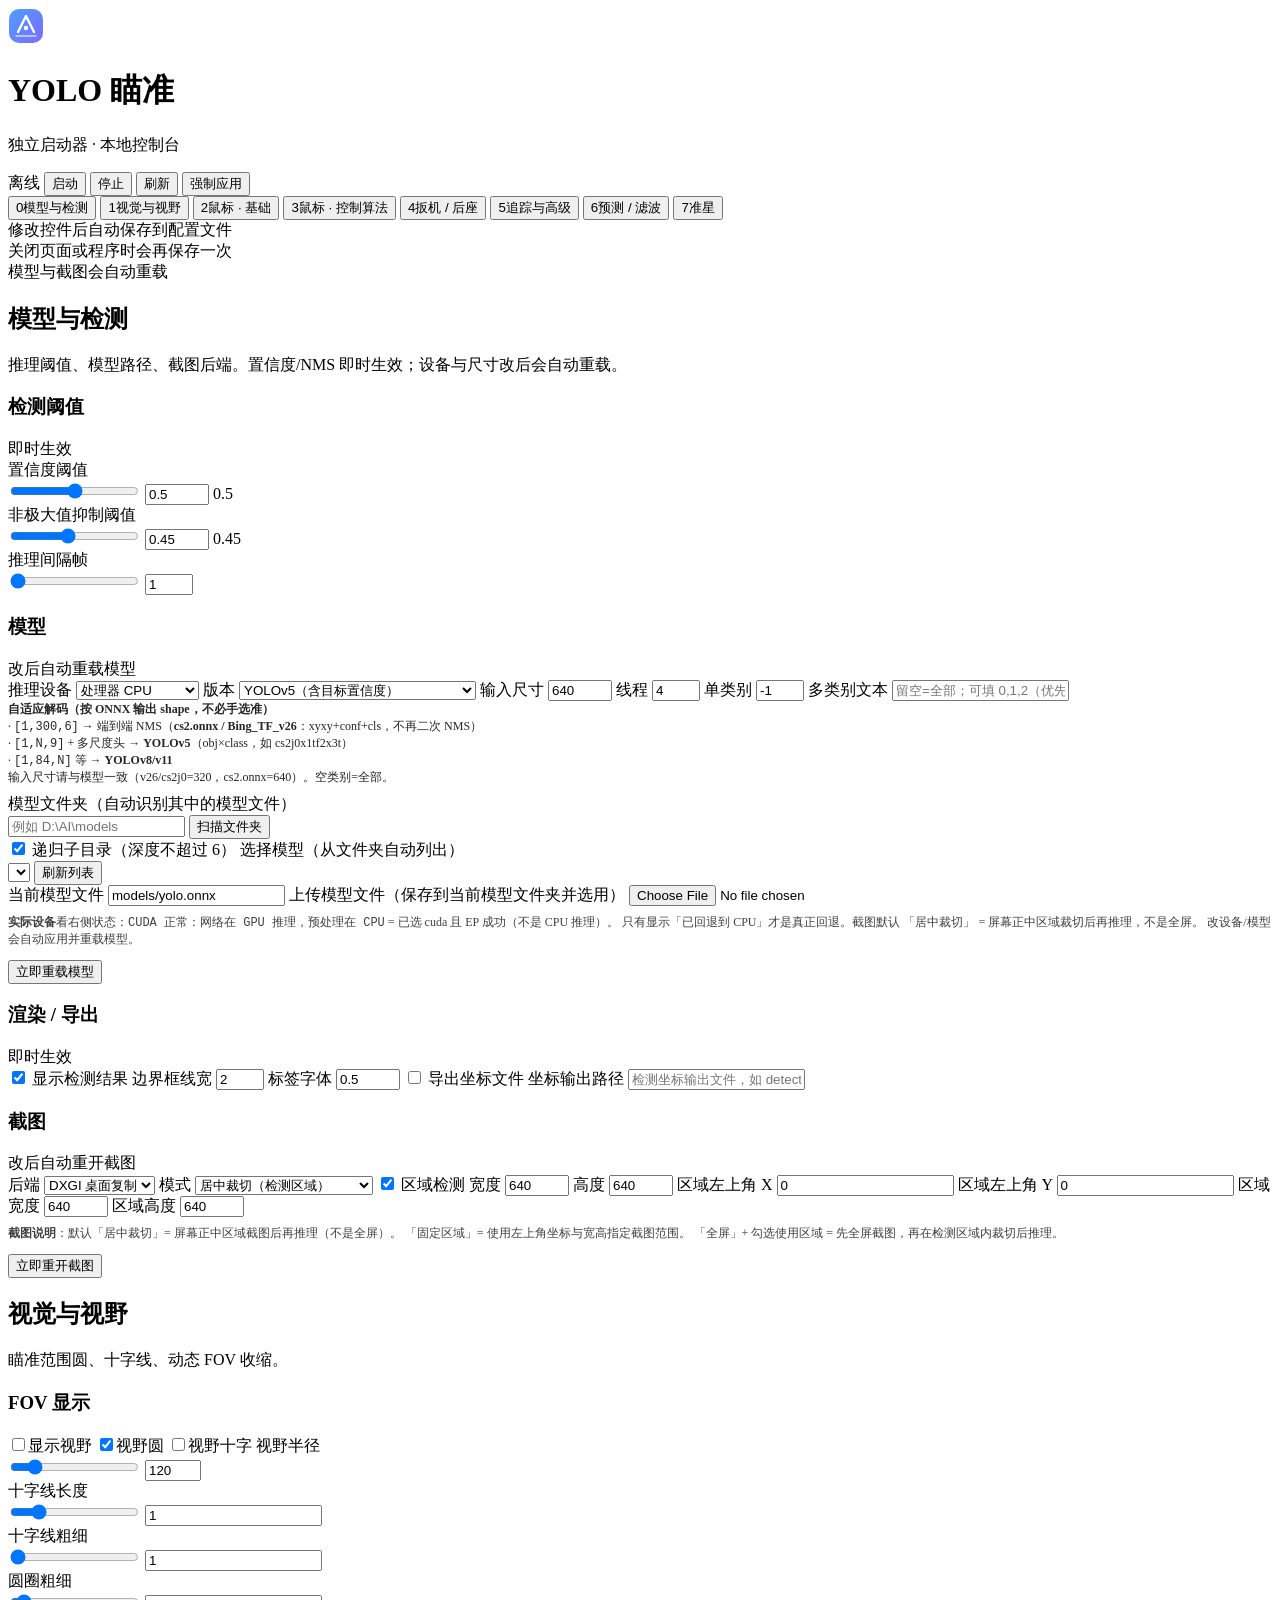
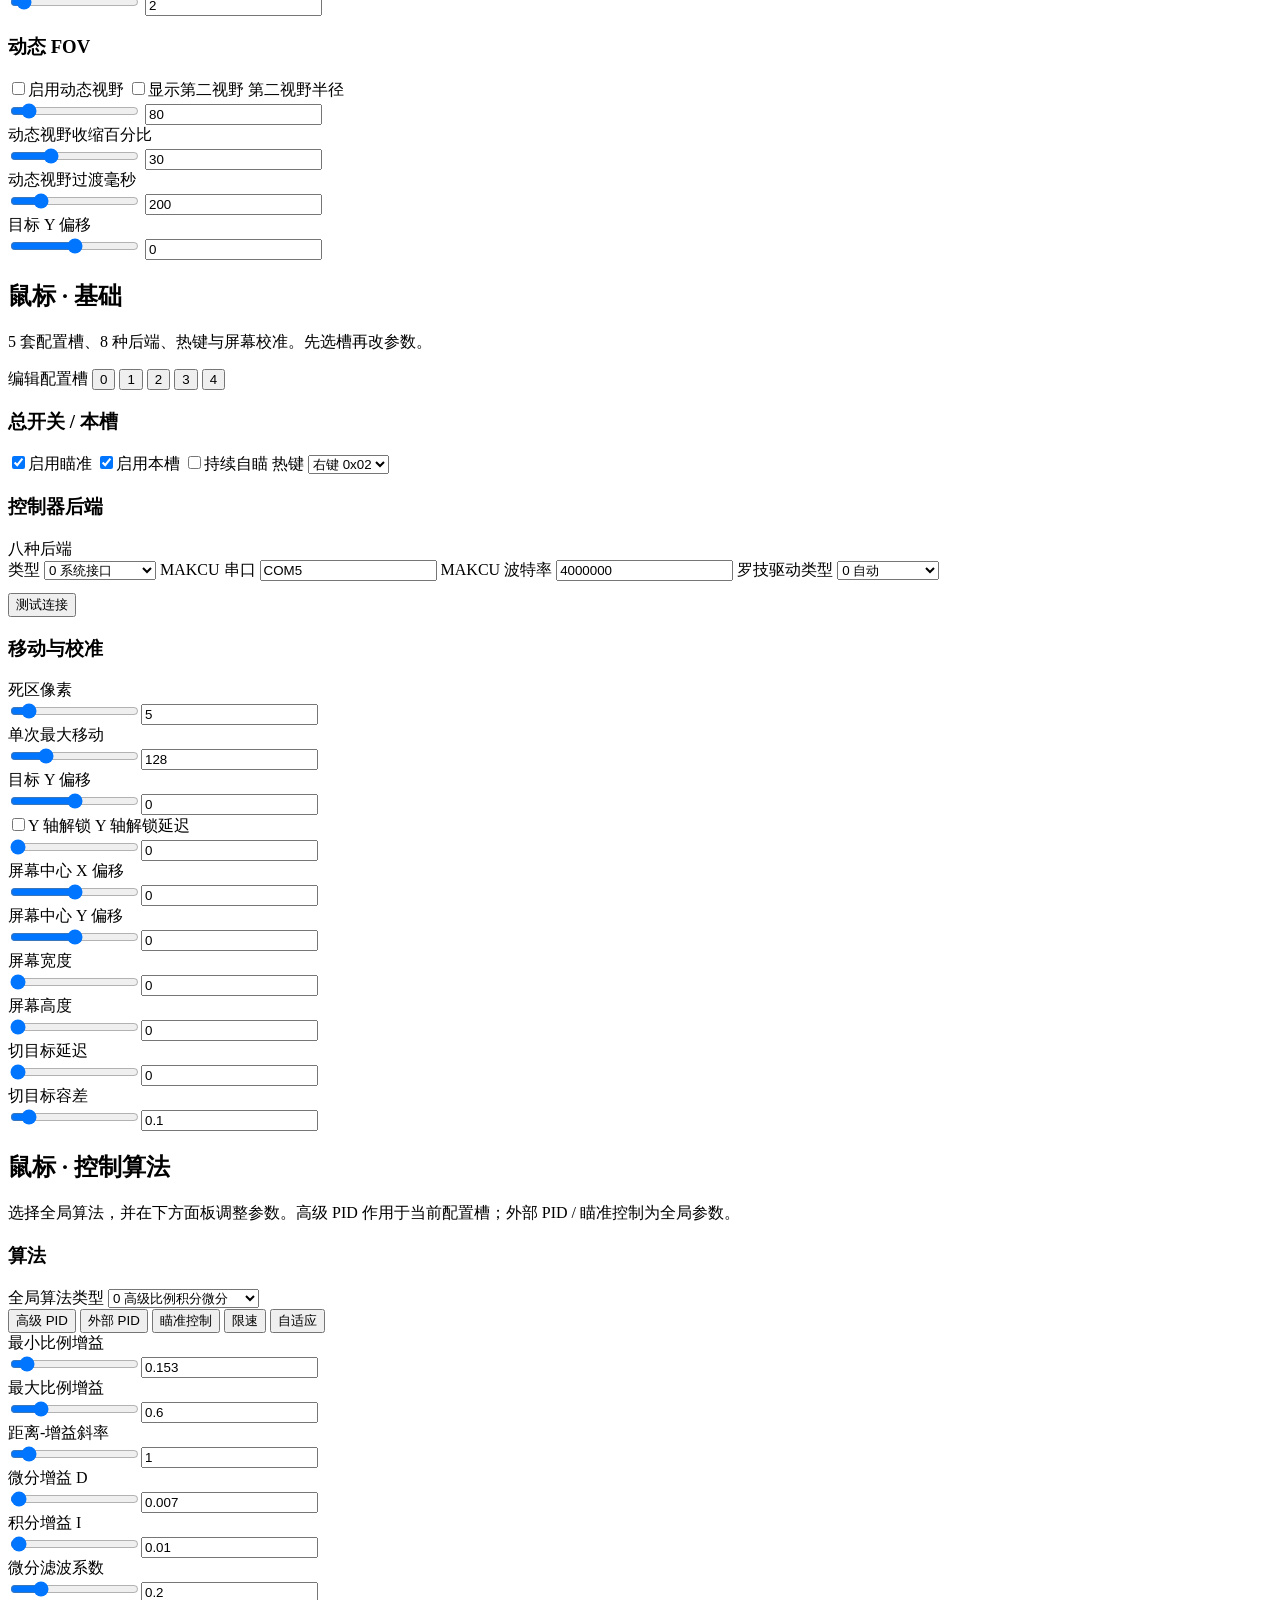
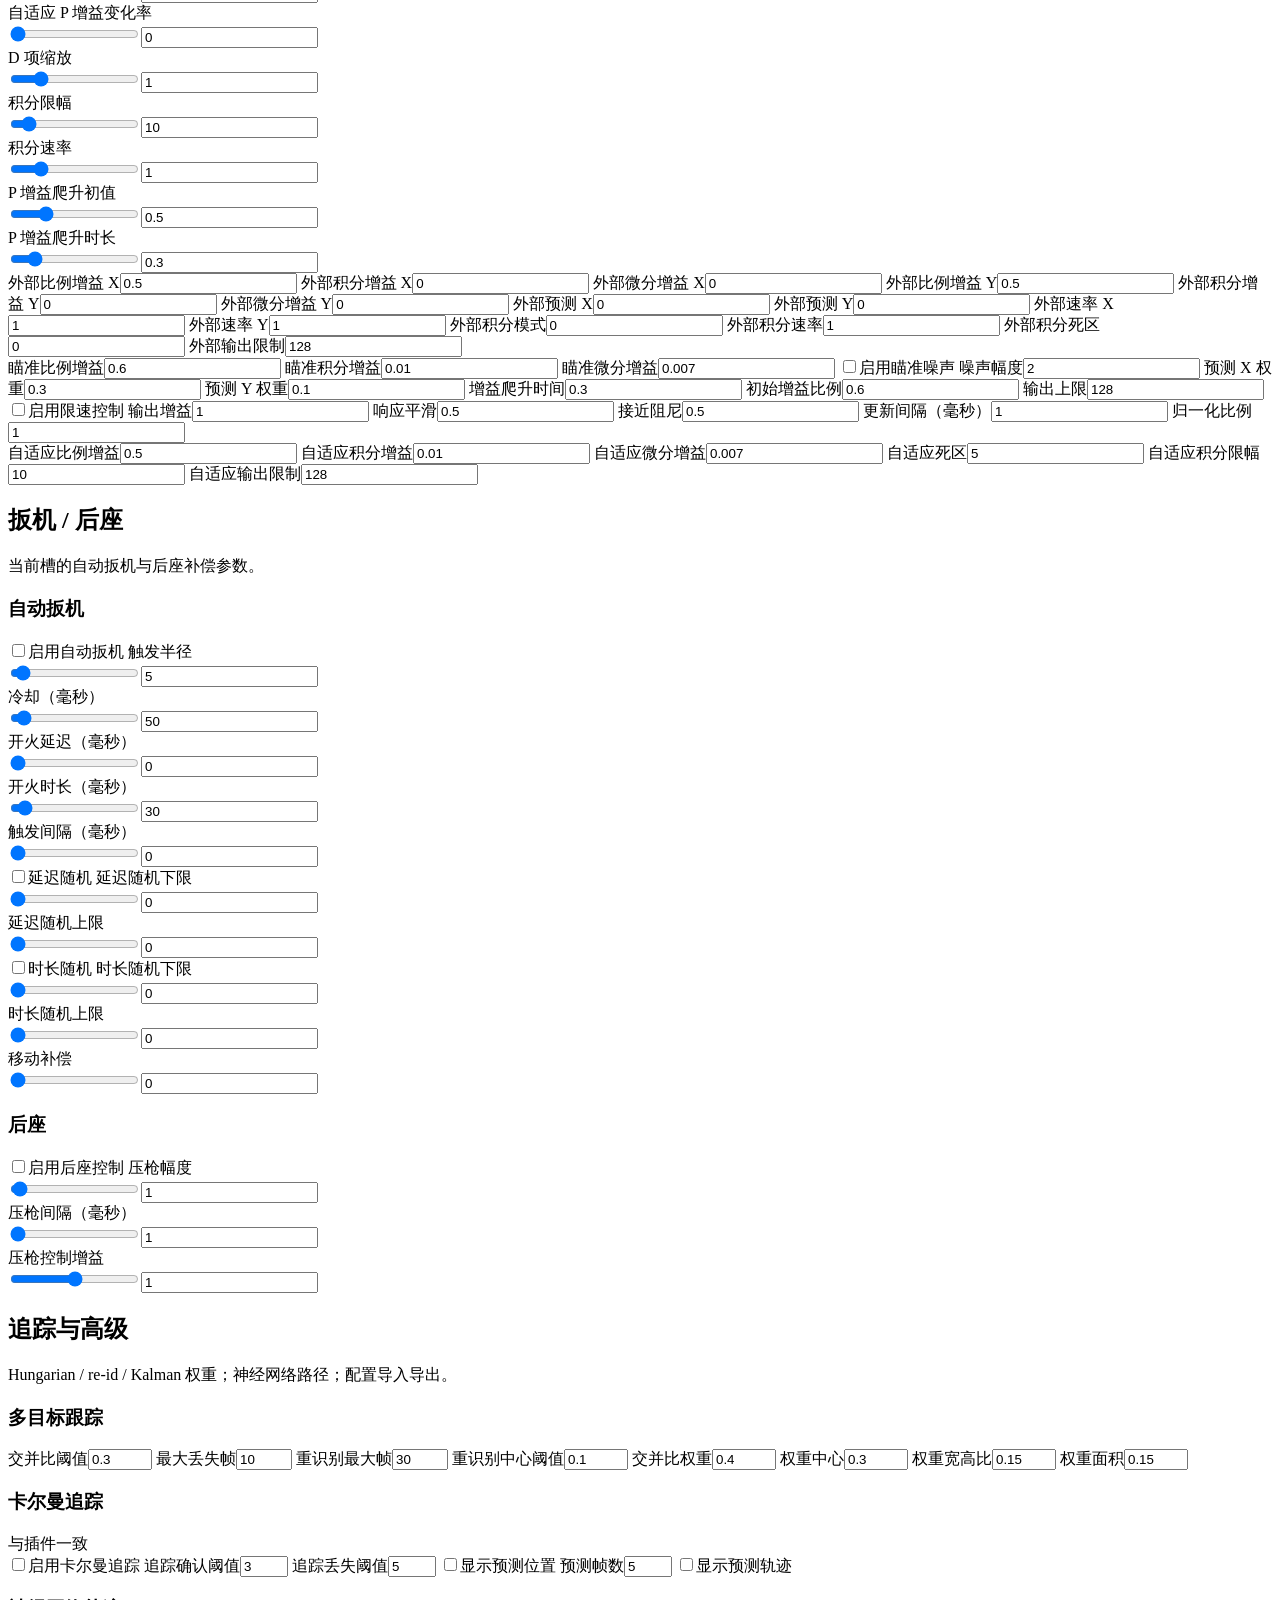
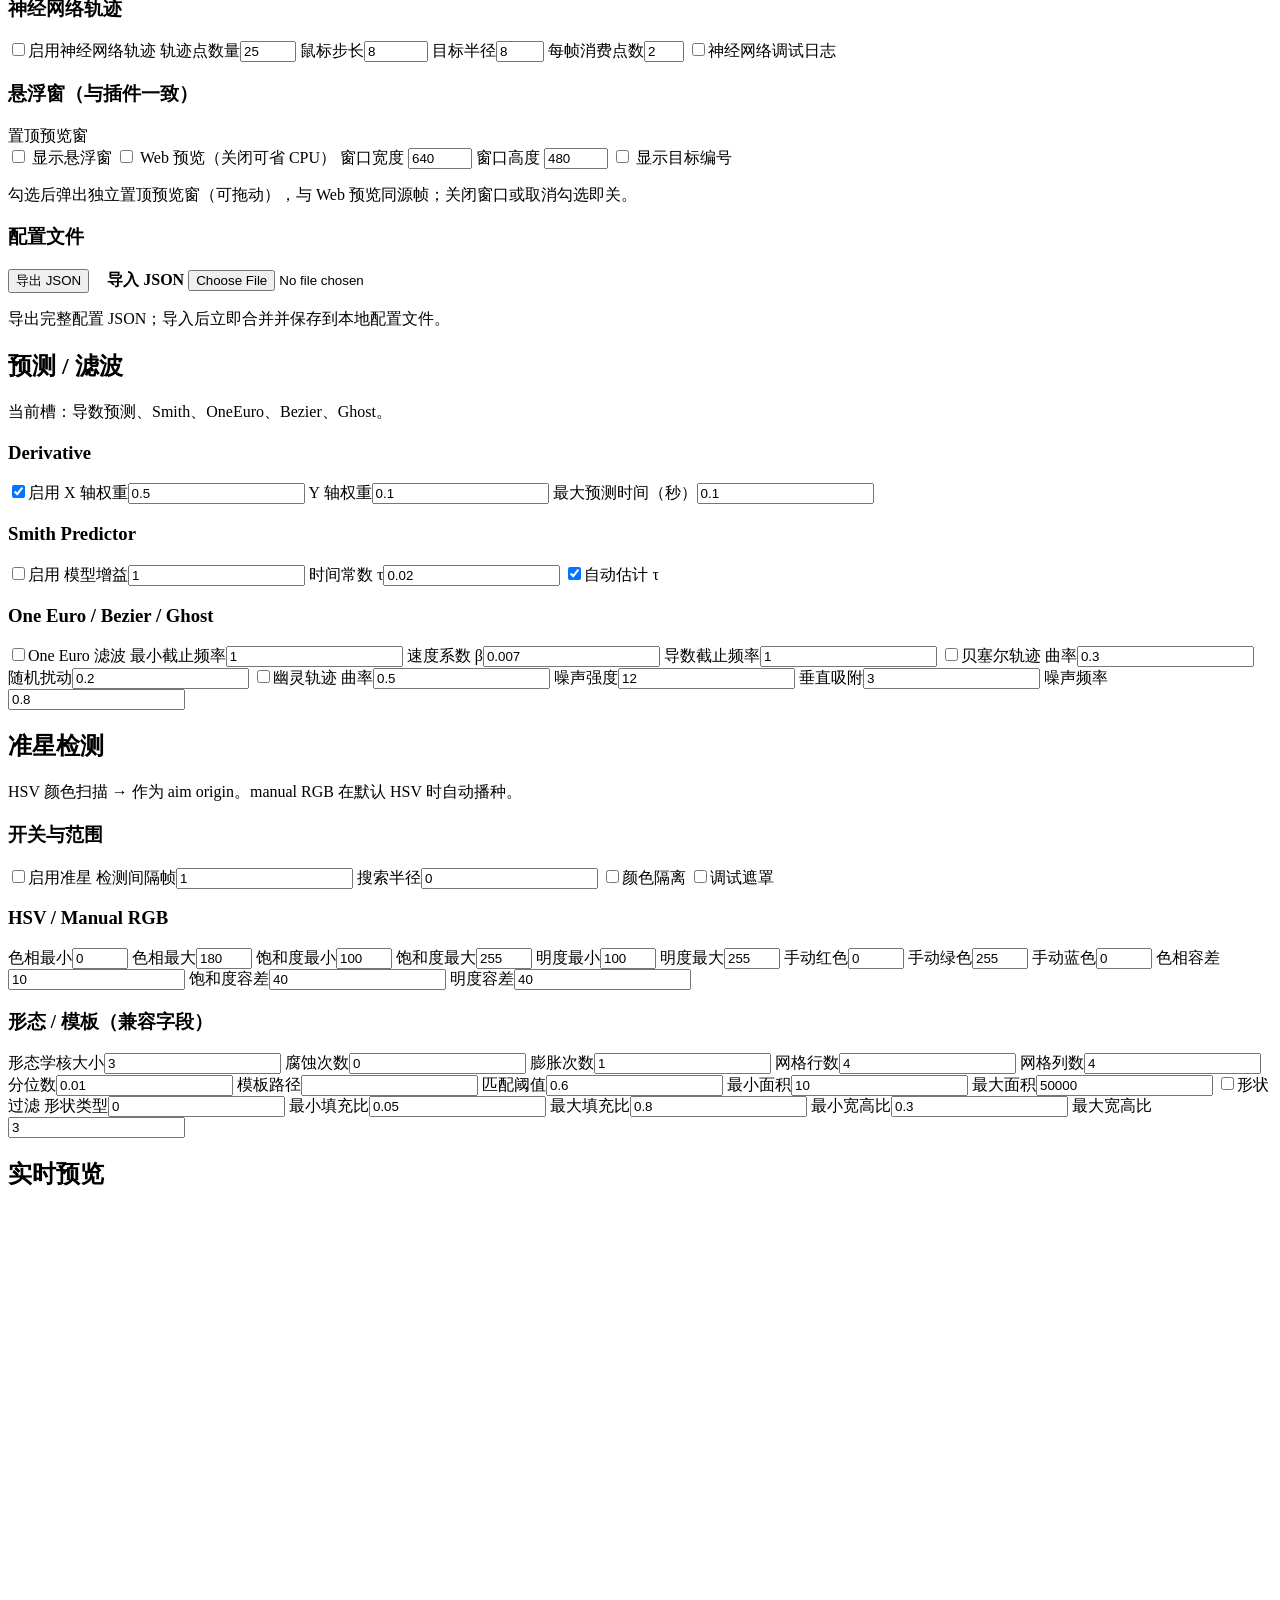
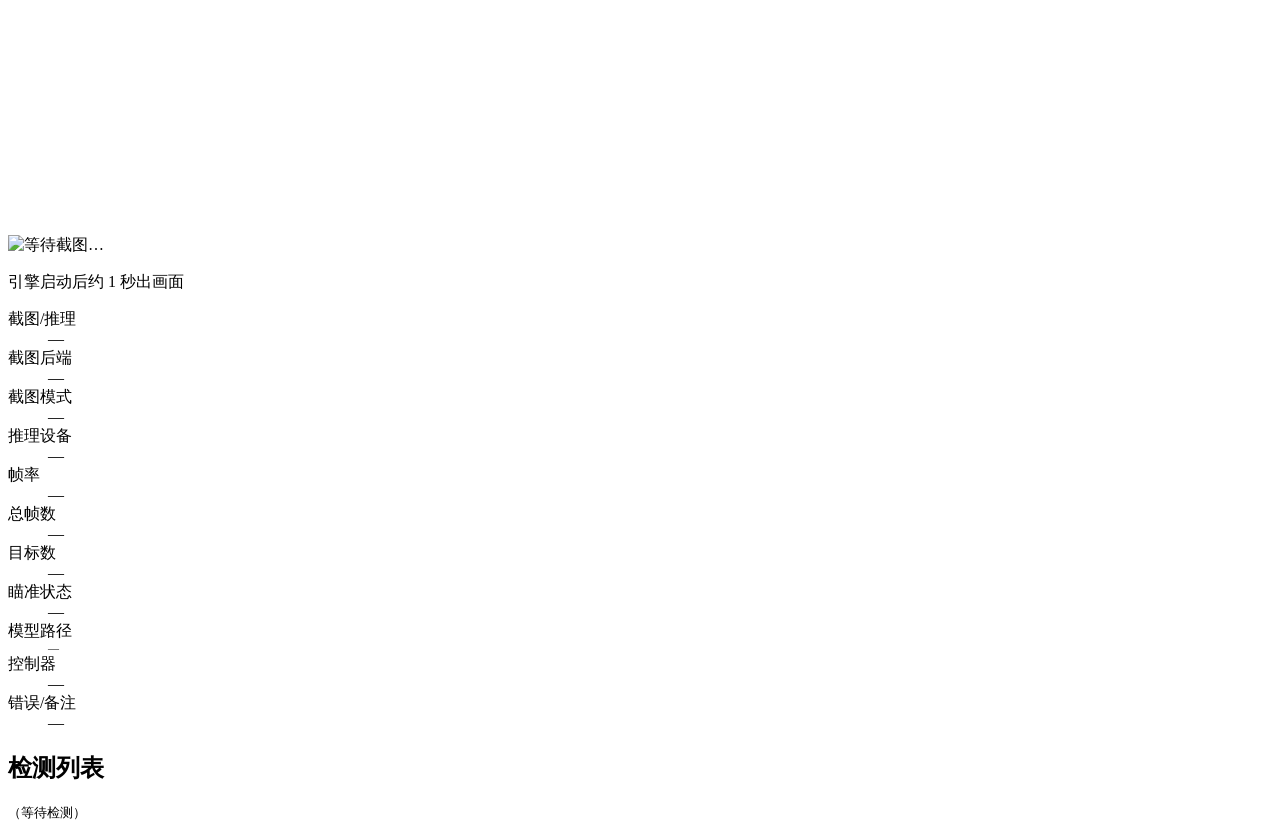
==== standalone/webui/index.html @ 04c4db99 "M0: standalone baseline protection - track standalone source, restore scripts - gitignore: whitelist" ====
<!doctype html>
<html lang="zh-CN">
<head>
  <meta charset="utf-8" />
  <meta name="viewport" content="width=device-width, initial-scale=1" />
  <title>YOLO 瞄准 · 控制台</title>
  <link rel="stylesheet" href="/css/app.css" />
</head>
<body>
  <!-- no gradient orbs — flat dark shell for irregular / multi-ratio displays -->
  <div class="app-shell">
    <header class="topbar">
      <div class="brand">
        <div class="brand-mark" aria-hidden="true">
          <svg viewBox="0 0 36 36" width="36" height="36">
            <defs>
              <linearGradient id="bm" x1="0" y1="0" x2="1" y2="1">
                <stop offset="0%" stop-color="#4c9fff"/>
                <stop offset="100%" stop-color="#7c6cff"/>
              </linearGradient>
            </defs>
            <rect x="1" y="1" width="34" height="34" rx="10" fill="url(#bm)"/>
            <path d="M10 24 L18 8 L26 24" fill="none" stroke="#fff" stroke-width="2.4" stroke-linecap="round" stroke-linejoin="round"/>
            <circle cx="18" cy="20" r="2.2" fill="#fff"/>
            <path class="brand-pulse" d="M8 28 H28" stroke="#fff" stroke-width="1.4" stroke-linecap="round" opacity="0.7"/>
          </svg>
        </div>
        <div>
          <h1>YOLO 瞄准</h1>
          <p class="sub">独立启动器 · 本地控制台</p>
        </div>
      </div>
      <div class="top-actions">
        <span id="runBadge" class="badge off">离线</span>
        <button id="btnStart" type="button">启动</button>
        <button id="btnStop" type="button" class="danger">停止</button>
        <button id="btnReloadCfg" type="button" class="ghost">刷新</button>
        <button id="btnApplyAll" type="button" class="ghost" title="已默认改完即应用，此按钮可强制再提交">强制应用</button>
        <span id="applyMsg" class="msg"></span>
      </div>
    </header>

    <div class="workspace">
      <nav class="sidenav" id="sidenav">
        <button class="nav-item active" data-page="0" type="button"><span class="n">0</span>模型与检测</button>
        <button class="nav-item" data-page="1" type="button"><span class="n">1</span>视觉与视野</button>
        <button class="nav-item" data-page="2" type="button"><span class="n">2</span>鼠标 · 基础</button>
        <button class="nav-item" data-page="3" type="button"><span class="n">3</span>鼠标 · 控制算法</button>
        <button class="nav-item" data-page="4" type="button"><span class="n">4</span>扳机 / 后座</button>
        <button class="nav-item" data-page="5" type="button"><span class="n">5</span>追踪与高级</button>
        <button class="nav-item" data-page="6" type="button"><span class="n">6</span>预测 / 滤波</button>
        <button class="nav-item" data-page="7" type="button"><span class="n">7</span>准星</button>
        <div class="nav-foot">
          修改控件后自动保存到配置文件<br />
          关闭页面或程序时会再保存一次<br />
          模型与截图会自动重载
        </div>
      </nav>

      <main class="main-pane">
        <!-- ========== 0 ========== -->
        <section class="page active" data-page="0">
          <div class="page-head">
            <div>
              <h2>模型与检测</h2>
              <p>推理阈值、模型路径、截图后端。置信度/NMS 即时生效；设备与尺寸改后会自动重载。</p>
            </div>
          </div>

          <div class="card">
            <div class="card-title"><h3>检测阈值</h3><span class="tag">即时生效</span></div>
            <div class="group-grid">
              <label class="field">
                <span class="label">置信度阈值</span>
                <div class="dual-control">
                  <input type="range" id="confidence" min="0.05" max="0.95" step="0.01" value="0.5" />
                  <input type="number" data-key="confidence" data-path="infer.confidence" data-obs-alias="confidence_threshold" min="0.05" max="0.95" step="0.01" value="0.5" />
                  <span class="val" id="confidenceVal">0.5</span>
                </div>
              </label>
              <label class="field">
                <span class="label">非极大值抑制阈值</span>
                <div class="dual-control">
                  <input type="range" id="nms" min="0.05" max="0.95" step="0.01" value="0.45" />
                  <input type="number" data-key="nms" data-path="infer.nms" data-obs-alias="nms_threshold" min="0.05" max="0.95" step="0.01" value="0.45" />
                  <span class="val" id="nmsVal">0.45</span>
                </div>
              </label>
              <label class="field">
                <span class="label">推理间隔帧</span>
                <div class="dual-control">
                  <input type="range" min="1" max="30" step="1" value="1" />
                  <input type="number" data-key="interval_frames" data-path="infer.interval_frames" data-obs-alias="inference_interval_frames" min="1" max="30" value="1" />
                </div>
              </label>
            </div>
          </div>

          <div class="card">
            <div class="card-title"><h3>模型</h3><span class="tag">改后自动重载模型</span></div>
            <div class="group-grid">
              <label class="field">
                <span class="label">推理设备</span>
                <select data-key="device" data-path="infer.device" data-obs-alias="use_gpu" data-cold="reload_model">
                  <option value="cpu">处理器 CPU</option>
                  <option value="cuda">英伟达 CUDA</option>
                  <option value="dml">微软 DirectML</option>
                  <option value="tensorrt">英伟达 TensorRT</option>
                </select>
              </label>
              <label class="field">
                <span class="label">版本</span>
                <select data-key="model_version" data-path="infer.model_version" data-cold="reload_model">
                  <option value="0">YOLOv5（含目标置信度）</option>
                  <option value="1">YOLOv8（端到端抑制会自动识别）</option>
                  <option value="2">YOLOv11（端到端抑制会自动识别）</option>
                </select>
              </label>
              <label class="field">
                <span class="label">输入尺寸</span>
                <input type="number" data-key="input_size" data-path="infer.input_size" data-obs-alias="input_resolution" min="160" max="1280" step="32" value="640" data-cold="reload_model" />
              </label>
              <label class="field">
                <span class="label">线程</span>
                <input type="number" data-key="num_threads" data-path="infer.num_threads" min="1" max="32" value="4" data-cold="reload_model" />
              </label>
              <label class="field">
                <span class="label">单类别</span>
                <input type="number" data-key="target_class" data-path="infer.target_class" min="-1" max="80" step="1" value="-1" placeholder="填 -1 表示全部类别" />
              </label>
              <label class="field">
                <span class="label">多类别文本</span>
                <input type="text" data-key="target_classes_text" data-path="infer.target_classes_text" placeholder="留空=全部；可填 0,1,2（优先于单类别）" value="" />
              </label>
              <p class="hint span-2" style="opacity:.85;font-size:12px;margin:0 0 8px">
                <b>自适应解码（按 ONNX 输出 shape，不必手选准）</b><br/>
                · <code>[1,300,6]</code> → 端到端 NMS（<b>cs2.onnx / Bing_TF_v26</b>：xyxy+conf+cls，不再二次 NMS）<br/>
                · <code>[1,N,9]</code> + 多尺度头 → <b>YOLOv5</b>（obj×class，如 cs2j0x1tf2x3t）<br/>
                · <code>[1,84,N]</code> 等 → <b>YOLOv8/v11</b><br/>
                输入尺寸请与模型一致（v26/cs2j0=320，cs2.onnx=640）。空类别=全部。
              </p>
              <label class="field span-2">
                <span class="label">模型文件夹（自动识别其中的模型文件）</span>
                <div class="range-row">
                  <input type="text" id="modelFolder" placeholder="例如 D:\AI\models" style="flex:1" />
                  <button type="button" id="btnScanFolder" title="扫描并设为默认搜索目录">扫描文件夹</button>
                </div>
              </label>
              <label class="field check">
                <input type="checkbox" id="modelRecursive" checked />
                <span class="label">递归子目录（深度不超过 6）</span>
              </label>
              <label class="field span-2">
                <span class="label">选择模型（从文件夹自动列出）</span>
                <div class="range-row">
                  <select id="modelPick" style="flex:1"></select>
                  <button type="button" id="btnRefresh模式ls" class="ghost">刷新列表</button>
                </div>
              </label>
              <label class="field span-2">
                <span class="label">当前模型文件</span>
                <input type="text" id="modelPath" data-key="model_path" data-path="infer.model_path" value="models/yolo.onnx" data-cold="reload_model" />
              </label>
              <label class="field span-2">
                <span class="label">上传模型文件（保存到当前模型文件夹并选用）</span>
                <input type="file" id="modelUpload" accept=".onnx,.engine,application/octet-stream" />
              </label>
            </div>
            <p class="hint" id="deviceHint" style="margin-top:8px;opacity:.75;font-size:12px">
              <b>实际设备</b>看右侧状态：<code>CUDA 正常：网络在 GPU 推理，预处理在 CPU</code> = 已选 cuda 且 EP 成功（不是 CPU 推理）。
              只有显示「已回退到 CPU」才是真正回退。截图默认 「居中裁切」 = 屏幕正中区域裁切后再推理，不是全屏。
              改设备/模型会自动应用并重载模型。
            </p>
            <div class="actions-row" style="margin-top:12px">
              <button type="button" id="btnReload模式l">立即重载模型</button>
            </div>
          </div>

          <div class="card">
            <div class="card-title"><h3>渲染 / 导出</h3><span class="tag">即时生效</span></div>
            <div class="group-grid">
              <label class="field check">
                <input type="checkbox" data-key="show_detection_results" data-path="vision.show_detection_results" checked />
                <span class="label">显示检测结果</span>
              </label>
              <label class="field">
                <span class="label">边界框线宽</span>
                <input type="number" data-key="bbox_line_width" data-path="vision.bbox_line_width" min="1" max="10" value="2" />
              </label>
              <label class="field">
                <span class="label">标签字体</span>
                <input type="number" data-key="label_font_scale" data-path="vision.label_font_scale" min="0.2" max="2" step="0.05" value="0.5" />
              </label>
              <label class="field check">
                <input type="checkbox" data-key="export_coordinates" data-path="vision.export_coordinates" />
                <span class="label">导出坐标文件</span>
              </label>
              <label class="field span-2">
                <span class="label">坐标输出路径</span>
                <input type="text" data-key="coordinate_output_path" data-path="vision.coordinate_output_path" placeholder="检测坐标输出文件，如 detections.json" value="" />
              </label>
            </div>
          </div>

          <div class="card">
            <div class="card-title"><h3>截图</h3><span class="tag">改后自动重开截图</span></div>
            <div class="group-grid">
              <label class="field">
                <span class="label">后端</span>
                <select data-key="backend" data-path="capture.backend" data-cold="reload_capture">
                  <option value="dxgi">DXGI 桌面复制</option>
                  <option value="wgc">WGC 窗口捕获</option>
                  <option value="gdi">GDI 截图</option>
                </select>
              </label>
              <label class="field">
                <span class="label">模式</span>
                <select data-key="mode" data-path="capture.mode" data-cold="reload_capture">
                  <option value="center">居中裁切（检测区域）</option>
                  <option value="region">固定区域</option>
                  <option value="full">全屏捕获（可再裁检测区）</option>
                </select>
              </label>
              <label class="field check">
                <input type="checkbox" data-key="use_region" data-path="capture.use_region" data-cold="reload_capture" checked />
                <span class="label">区域检测</span>
              </label>
              <label class="field">
                <span class="label">宽度</span>
                <input type="number" data-key="width" data-path="capture.width" min="64" max="4096" value="640" data-cold="reload_capture" />
              </label>
              <label class="field">
                <span class="label">高度</span>
                <input type="number" data-key="height" data-path="capture.height" min="64" max="4096" value="640" data-cold="reload_capture" />
              </label>
              <label class="field">
                <span class="label">区域左上角 X</span>
                <input type="number" data-key="region_x" data-path="capture.region_x" value="0" data-cold="reload_capture" />
              </label>
              <label class="field">
                <span class="label">区域左上角 Y</span>
                <input type="number" data-key="region_y" data-path="capture.region_y" value="0" data-cold="reload_capture" />
              </label>
              <label class="field">
                <span class="label">区域宽度</span>
                <input type="number" data-key="region_width" data-path="capture.region_width" min="64" max="4096" value="640" data-cold="reload_capture" />
              </label>
              <label class="field">
                <span class="label">区域高度</span>
                <input type="number" data-key="region_height" data-path="capture.region_height" min="64" max="4096" value="640" data-cold="reload_capture" />
              </label>
            </div>
            <p class="hint" style="margin-top:8px;opacity:.75;font-size:12px">
              <b>截图说明</b>：默认「居中裁切」= 屏幕正中区域截图后再推理（不是全屏）。
              「固定区域」= 使用左上角坐标与宽高指定截图范围。
              「全屏」+ 勾选使用区域 = 先全屏截图，再在检测区域内裁切后推理。
            </p>
            <div class="actions-row" style="margin-top:12px">
              <button type="button" id="btnReloadCapture">立即重开截图</button>
            </div>
          </div>
        </section>

        <!-- ========== 1 ========== -->
        <section class="page" data-page="1">
          <div class="page-head">
            <div>
              <h2>视觉与视野</h2>
              <p>瞄准范围圆、十字线、动态 FOV 收缩。</p>
            </div>
          </div>
          <div class="card">
            <div class="card-title"><h3>FOV 显示</h3></div>
            <div class="group-grid">
              <label class="field check"><input type="checkbox" data-key="show_fov" data-path="aim.show_fov" /><span class="label">显示视野</span></label>
              <label class="field check"><input type="checkbox" data-key="show_fov_circle" data-path="aim.show_fov_circle" checked /><span class="label">视野圆</span></label>
              <label class="field check"><input type="checkbox" data-key="show_fov_cross" data-path="aim.show_fov_cross" /><span class="label">视野十字</span></label>
              <label class="field">
                <span class="label">视野半径</span>
                <div class="dual-control">
                  <input type="range" min="1" max="800" step="1" value="120" />
                  <input type="number" data-key="fov_radius" data-path="aim.fov_radius" min="1" max="800" value="120" />
                </div>
              </label>
              <label class="field">
                <span class="label">十字线长度</span>
                <div class="dual-control">
                  <input type="range" min="0.1" max="5" step="0.1" value="1" />
                  <input type="number" data-key="fov_cross_line_scale" data-path="aim.fov_cross_line_scale" step="0.1" value="1" />
                </div>
              </label>
              <label class="field">
                <span class="label">十字线粗细</span>
                <div class="dual-control">
                  <input type="range" min="1" max="20" step="1" value="1" />
                  <input type="number" data-key="fov_cross_line_thickness" data-path="aim.fov_cross_line_thickness" value="1" />
                </div>
              </label>
              <label class="field">
                <span class="label">圆圈粗细</span>
                <div class="dual-control">
                  <input type="range" min="1" max="20" step="1" value="2" />
                  <input type="number" data-key="fov_circle_thickness" data-path="aim.fov_circle_thickness" value="2" />
                </div>
              </label>
            </div>
          </div>
          <div class="card">
            <div class="card-title"><h3>动态 FOV</h3></div>
            <div class="group-grid">
              <label class="field check"><input type="checkbox" data-key="use_dynamic_fov" data-path="aim.use_dynamic_fov" /><span class="label">启用动态视野</span></label>
              <label class="field check"><input type="checkbox" data-key="show_fov2" data-path="aim.show_fov2" /><span class="label">显示第二视野</span></label>
              <label class="field">
                <span class="label">第二视野半径</span>
                <div class="dual-control">
                  <input type="range" min="1" max="800" step="1" value="80" />
                  <input type="number" data-key="fov_radius2" data-path="aim.fov_radius2" value="80" />
                </div>
              </label>
              <label class="field">
                <span class="label">动态视野收缩百分比</span>
                <div class="dual-control">
                  <input type="range" min="1" max="100" step="1" value="30" />
                  <input type="number" data-key="dynamic_fov_shrink_percent" data-path="aim.dynamic_fov_shrink_percent" step="1" value="30" />
                </div>
              </label>
              <label class="field">
                <span class="label">动态视野过渡毫秒</span>
                <div class="dual-control">
                  <input type="range" min="0" max="1000" step="10" value="200" />
                  <input type="number" data-key="dynamic_fov_transition_time" data-path="aim.dynamic_fov_transition_time" value="200" />
                </div>
              </label>
              <label class="field">
                <span class="label">目标 Y 偏移</span>
                <div class="dual-control">
                  <input type="range" min="-1" max="1" step="0.01" value="0" />
                  <input type="number" data-key="target_y_offset" data-slot="1" step="0.01" value="0" />
                </div>
              </label>
            </div>
          </div>
        </section>

        <!-- ========== 2 ========== -->
        <section class="page" data-page="2">
          <div class="page-head">
            <div>
              <h2>鼠标 · 基础</h2>
              <p>5 套配置槽、8 种后端、热键与屏幕校准。先选槽再改参数。</p>
            </div>
          </div>

          <div class="slot-bar" id="slotBar">
            <span class="label">编辑配置槽</span>
            <button type="button" class="slot-chip active" data-slot-btn="0">0</button>
            <button type="button" class="slot-chip" data-slot-btn="1">1</button>
            <button type="button" class="slot-chip" data-slot-btn="2">2</button>
            <button type="button" class="slot-chip" data-slot-btn="3">3</button>
            <button type="button" class="slot-chip" data-slot-btn="4">4</button>
            <select id="slot" data-key="mouse_config_select" data-path="aim.mouse_config_select" style="display:none">
              <option value="0">0</option><option value="1">1</option><option value="2">2</option><option value="3">3</option><option value="4">4</option>
            </select>
          </div>

          <div class="card">
            <div class="card-title"><h3>总开关 / 本槽</h3></div>
            <div class="group-grid">
              <label class="field check"><input type="checkbox" data-key="aim_enabled" data-path="aim.enabled" checked /><span class="label">启用瞄准</span></label>
              <label class="field check"><input type="checkbox" data-key="enable_config" data-slot="1" checked /><span class="label">启用本槽</span></label>
              <label class="field check"><input type="checkbox" data-key="continuous_aim" data-slot="1" /><span class="label">持续自瞄</span></label>
              <label class="field">
                <span class="label">热键</span>
                <select data-key="hotkey" data-slot="1">
                  <option value="2">右键 0x02</option>
                  <option value="1">左键 0x01</option>
                  <option value="4">中键 0x04</option>
                  <option value="5">X1 0x05</option>
                  <option value="6">X2 0x06</option>
                  <option value="18">Alt</option>
                  <option value="16">Shift</option>
                  <option value="20">大写锁定</option>
                </select>
              </label>
            </div>
          </div>

          <div class="card">
            <div class="card-title"><h3>控制器后端</h3><span class="tag">八种后端</span></div>
            <div class="group-grid">
              <label class="field span-2">
                <span class="label">类型</span>
                <select data-key="controller_type" data-slot="1">
                  <option value="0">0 系统接口</option>
                  <option value="1">1 MAKCU 硬件</option>
                  <option value="2">2 罗技驱动</option>
                  <option value="3">3 GvInput</option>
                  <option value="4">4 TencInput</option>
                  <option value="5">5 系统注入输入</option>
                  <option value="6">6 注入鼠标</option>
                  <option value="7">7 注入指针</option>
                </select>
              </label>
              <label class="field">
                <span class="label">MAKCU 串口</span>
                <input type="text" data-key="makcu_port" data-slot="1" value="COM5" />
              </label>
              <label class="field">
                <span class="label">MAKCU 波特率</span>
                <input type="number" data-key="makcu_baud_rate" data-slot="1" value="4000000" />
              </label>
              <label class="field">
                <span class="label">罗技驱动类型</span>
                <select data-key="logi_driver_type" data-slot="1">
                  <option value="0">0 自动</option>
                  <option value="1">1 罗技 GHUB</option>
                  <option value="2">2 罗技 LGS</option>
                  <option value="3">3 雷蛇</option>
                </select>
              </label>
            </div>
            <div class="actions-row" style="margin-top:12px">
              <button type="button" id="btnTestCtrl">测试连接</button>
            </div>
          </div>

          <div class="card">
            <div class="card-title"><h3>移动与校准</h3></div>
            <div class="group-grid dense">
              <label class="field"><span class="label">死区像素</span>
                <div class="dual-control"><input type="range" min="0" max="50" step="0.1" value="5" /><input type="number" data-key="dead_zone_pixels" data-slot="1" step="0.1" value="5" /></div>
              </label>
              <label class="field"><span class="label">单次最大移动</span>
                <div class="dual-control"><input type="range" min="1" max="512" step="1" value="128" /><input type="number" data-key="max_pixel_move" data-slot="1" step="1" value="128" /></div>
              </label>
              <label class="field"><span class="label">目标 Y 偏移</span>
                <div class="dual-control"><input type="range" min="-1" max="1" step="0.01" value="0" /><input type="number" data-key="target_y_offset" data-slot="1" step="0.01" value="0" /></div>
              </label>
              <label class="field check"><input type="checkbox" data-key="enable_y_axis_unlock" data-slot="1" /><span class="label">Y 轴解锁</span></label>
              <label class="field"><span class="label">Y 轴解锁延迟</span>
                <div class="dual-control"><input type="range" min="0" max="5000" step="50" value="0" /><input type="number" data-key="y_axis_unlock_delay" data-slot="1" value="0" /></div>
              </label>
              <label class="field"><span class="label">屏幕中心 X 偏移</span>
                <div class="dual-control"><input type="range" min="-500" max="500" step="1" value="0" /><input type="number" data-key="screen_offset_x" data-slot="1" value="0" /></div>
              </label>
              <label class="field"><span class="label">屏幕中心 Y 偏移</span>
                <div class="dual-control"><input type="range" min="-500" max="500" step="1" value="0" /><input type="number" data-key="screen_offset_y" data-slot="1" value="0" /></div>
              </label>
              <label class="field"><span class="label">屏幕宽度</span>
                <div class="dual-control"><input type="range" min="0" max="7680" step="1" value="0" /><input type="number" data-key="screen_width" data-slot="1" value="0" /></div>
              </label>
              <label class="field"><span class="label">屏幕高度</span>
                <div class="dual-control"><input type="range" min="0" max="4320" step="1" value="0" /><input type="number" data-key="screen_height" data-slot="1" value="0" /></div>
              </label>
              <label class="field"><span class="label">切目标延迟</span>
                <div class="dual-control"><input type="range" min="0" max="1000" step="1" value="0" /><input type="number" data-key="target_switch_delay" data-path="aim.target_switch_delay" value="0" /></div>
              </label>
              <label class="field"><span class="label">切目标容差</span>
                <div class="dual-control"><input type="range" min="0" max="1" step="0.01" value="0.1" /><input type="number" data-key="target_switch_tolerance" data-path="aim.target_switch_tolerance" step="0.01" value="0.1" /></div>
              </label>
            </div>
          </div>
        </section>

        <!-- ========== 3 ========== -->
        <section class="page" data-page="3">
          <div class="page-head">
            <div>
              <h2>鼠标 · 控制算法</h2>
              <p>选择全局算法，并在下方面板调整参数。高级 PID 作用于当前配置槽；外部 PID / 瞄准控制为全局参数。</p>
            </div>
          </div>

          <div class="card">
            <div class="card-title"><h3>算法</h3></div>
            <div class="group-grid">
              <label class="field span-2">
                <span class="label">全局算法类型</span>
                <select id="algoSelect" data-key="algorithm_type_global" data-path="aim.algorithm_type_global">
                  <option value="0">0 高级比例积分微分</option>
                  <option value="1">1 外部比例积分微分</option>
                  <option value="2">2 瞄准控制器</option>
                  <option value="3">3 限速控制</option>
                  <option value="4">4 自适应比例积分微分</option>
                </select>
              </label>
            </div>
            <div class="algo-tabs" id="algoTabs">
              <button type="button" class="algo-tab active" data-algo="0">高级 PID</button>
              <button type="button" class="algo-tab" data-algo="1">外部 PID</button>
              <button type="button" class="algo-tab" data-algo="2">瞄准控制</button>
              <button type="button" class="algo-tab" data-algo="3">限速</button>
              <button type="button" class="algo-tab" data-algo="4">自适应</button>
            </div>

            <div class="algo-panel active" data-algo-panel="0">
              <div class="group-grid dense">
                <label class="field"><span class="label">最小比例增益</span>
                  <div class="dual-control"><input type="range" min="0" max="2" step="0.001" value="0.153" /><input type="number" data-key="p_min" data-slot="1" step="0.001" value="0.153" /></div></label>
                <label class="field"><span class="label">最大比例增益</span>
                  <div class="dual-control"><input type="range" min="0" max="3" step="0.001" value="0.6" /><input type="number" data-key="p_max" data-slot="1" step="0.001" value="0.6" /></div></label>
                <label class="field"><span class="label">距离-增益斜率</span>
                  <div class="dual-control"><input type="range" min="0" max="10" step="0.01" value="1" /><input type="number" data-key="p_slope" data-slot="1" step="0.01" value="1" /></div></label>
                <label class="field"><span class="label">微分增益 D</span>
                  <div class="dual-control"><input type="range" min="0" max="1" step="0.001" value="0.007" /><input type="number" data-key="d" data-slot="1" step="0.001" value="0.007" /></div></label>
                <label class="field"><span class="label">积分增益 I</span>
                  <div class="dual-control"><input type="range" min="0" max="1" step="0.001" value="0.01" /><input type="number" data-key="i" data-slot="1" step="0.001" value="0.01" /></div></label>
                <label class="field"><span class="label">微分滤波系数</span>
                  <div class="dual-control"><input type="range" min="0" max="1" step="0.01" value="0.2" /><input type="number" data-key="derivative_filter_alpha" data-slot="1" step="0.01" value="0.2" /></div></label>
                <label class="field"><span class="label">自适应 P 增益变化率</span>
                  <div class="dual-control"><input type="range" min="0" max="1" step="0.01" value="0" /><input type="number" data-key="adaptive_p_gain_rate" data-slot="1" step="0.01" value="0" /></div></label>
                <label class="field"><span class="label">D 项缩放</span>
                  <div class="dual-control"><input type="range" min="0" max="5" step="0.01" value="1" /><input type="number" data-key="d_term_scale" data-slot="1" step="0.01" value="1" /></div></label>
                <label class="field"><span class="label">积分限幅</span>
                  <div class="dual-control"><input type="range" min="0" max="100" step="0.1" value="10" /><input type="number" data-key="integral_limit" data-slot="1" step="0.1" value="10" /></div></label>
                <label class="field"><span class="label">积分速率</span>
                  <div class="dual-control"><input type="range" min="0" max="5" step="0.01" value="1" /><input type="number" data-key="integral_rate" data-slot="1" step="0.01" value="1" /></div></label>
                <label class="field"><span class="label">P 增益爬升初值</span>
                  <div class="dual-control"><input type="range" min="0" max="2" step="0.01" value="0.5" /><input type="number" data-key="p_gain_ramp_initial_scale" data-slot="1" step="0.01" value="0.5" /></div></label>
                <label class="field"><span class="label">P 增益爬升时长</span>
                  <div class="dual-control"><input type="range" min="0" max="2" step="0.01" value="0.3" /><input type="number" data-key="p_gain_ramp_duration" data-slot="1" step="0.01" value="0.3" /></div></label>
              </div>
            </div>

            <div class="algo-panel" data-algo-panel="1">
              <div class="group-grid dense">
                <label class="field"><span class="label">外部比例增益 X</span><input type="number" data-key="external_kp_x" data-path="aim.external_kp_x" step="0.001" value="0.5" /></label>
                <label class="field"><span class="label">外部积分增益 X</span><input type="number" data-key="external_ki_x" data-path="aim.external_ki_x" step="0.001" value="0" /></label>
                <label class="field"><span class="label">外部微分增益 X</span><input type="number" data-key="external_kd_x" data-path="aim.external_kd_x" step="0.001" value="0" /></label>
                <label class="field"><span class="label">外部比例增益 Y</span><input type="number" data-key="external_kp_y" data-path="aim.external_kp_y" step="0.001" value="0.5" /></label>
                <label class="field"><span class="label">外部积分增益 Y</span><input type="number" data-key="external_ki_y" data-path="aim.external_ki_y" step="0.001" value="0" /></label>
                <label class="field"><span class="label">外部微分增益 Y</span><input type="number" data-key="external_kd_y" data-path="aim.external_kd_y" step="0.001" value="0" /></label>
                <label class="field"><span class="label">外部预测 X</span><input type="number" data-key="external_predict_x" data-path="aim.external_predict_x" step="0.01" value="0" /></label>
                <label class="field"><span class="label">外部预测 Y</span><input type="number" data-key="external_predict_y" data-path="aim.external_predict_y" step="0.01" value="0" /></label>
                <label class="field"><span class="label">外部速率 X</span><input type="number" data-key="external_rate_x" data-path="aim.external_rate_x" step="0.01" value="1" /></label>
                <label class="field"><span class="label">外部速率 Y</span><input type="number" data-key="external_rate_y" data-path="aim.external_rate_y" step="0.01" value="1" /></label>
                <label class="field"><span class="label">外部积分模式</span><input type="number" data-key="external_ki_mode" data-path="aim.external_ki_mode" value="0" /></label>
                <label class="field"><span class="label">外部积分速率</span><input type="number" data-key="external_ki_rate" data-path="aim.external_ki_rate" step="0.01" value="1" /></label>
                <label class="field"><span class="label">外部积分死区</span><input type="number" data-key="external_ki_deadband" data-path="aim.external_ki_deadband" step="0.1" value="0" /></label>
                <label class="field"><span class="label">外部输出限制</span><input type="number" data-key="external_output_limit" data-path="aim.external_output_limit" step="1" value="128" /></label>
              </div>
            </div>

            <div class="algo-panel" data-algo-panel="2">
              <div class="group-grid dense">
                <label class="field"><span class="label">瞄准比例增益</span><input type="number" data-key="aim_kp" data-path="aim.aim_kp" step="0.001" value="0.6" /></label>
                <label class="field"><span class="label">瞄准积分增益</span><input type="number" data-key="aim_ki" data-path="aim.aim_ki" step="0.001" value="0.01" /></label>
                <label class="field"><span class="label">瞄准微分增益</span><input type="number" data-key="aim_kd" data-path="aim.aim_kd" step="0.001" value="0.007" /></label>
                <label class="field check"><input type="checkbox" data-key="aim_noise_enabled" data-path="aim.aim_noise_enabled" /><span class="label">启用瞄准噪声</span></label>
                <label class="field"><span class="label">噪声幅度</span><input type="number" data-key="aim_noise_amplitude" data-path="aim.aim_noise_amplitude" step="0.1" value="2" /></label>
                <label class="field"><span class="label">预测 X 权重</span><input type="number" data-key="aim_prediction_weight_x" data-path="aim.aim_prediction_weight_x" step="0.01" value="0.3" /></label>
                <label class="field"><span class="label">预测 Y 权重</span><input type="number" data-key="aim_prediction_weight_y" data-path="aim.aim_prediction_weight_y" step="0.01" value="0.1" /></label>
                <label class="field"><span class="label">增益爬升时间</span><input type="number" data-key="aim_ramp_time" data-path="aim.aim_ramp_time" step="0.01" value="0.3" /></label>
                <label class="field"><span class="label">初始增益比例</span><input type="number" data-key="aim_init_scale" data-path="aim.aim_init_scale" step="0.01" value="0.6" /></label>
                <label class="field"><span class="label">输出上限</span><input type="number" data-key="aim_output_max" data-path="aim.aim_output_max" step="1" value="128" /></label>
              </div>
            </div>

            <div class="algo-panel" data-algo-panel="3">
              <div class="group-grid dense">
                <label class="field check"><input type="checkbox" data-key="slew_rate_group" data-slot="1" /><span class="label">启用限速控制</span></label>
                <label class="field"><span class="label">输出增益</span><input type="number" data-key="slew_rate_output_gain" data-slot="1" step="0.01" value="1" /></label>
                <label class="field"><span class="label">响应平滑</span><input type="number" data-key="slew_rate_response_smoothing" data-slot="1" step="0.01" value="0.5" /></label>
                <label class="field"><span class="label">接近阻尼</span><input type="number" data-key="slew_rate_approach_damping" data-slot="1" step="0.01" value="0.5" /></label>
                <label class="field"><span class="label">更新间隔（毫秒）</span><input type="number" data-key="slew_rate_update_interval_ms" data-slot="1" value="1" /></label>
                <label class="field"><span class="label">归一化比例</span><input type="number" data-key="slew_rate_normalization_scale" data-slot="1" step="0.01" value="1" /></label>
              </div>
            </div>

            <div class="algo-panel" data-algo-panel="4">
              <div class="group-grid dense">
                <label class="field"><span class="label">自适应比例增益</span><input type="number" data-key="adaptive_pid_kp" data-slot="1" step="0.001" value="0.5" /></label>
                <label class="field"><span class="label">自适应积分增益</span><input type="number" data-key="adaptive_pid_ki" data-slot="1" step="0.001" value="0.01" /></label>
                <label class="field"><span class="label">自适应微分增益</span><input type="number" data-key="adaptive_pid_kd" data-slot="1" step="0.001" value="0.007" /></label>
                <label class="field"><span class="label">自适应死区</span><input type="number" data-key="adaptive_pid_dead_zone" data-slot="1" step="0.1" value="5" /></label>
                <label class="field"><span class="label">自适应积分限幅</span><input type="number" data-key="adaptive_pid_integral_limit" data-slot="1" step="0.1" value="10" /></label>
                <label class="field"><span class="label">自适应输出限制</span><input type="number" data-key="adaptive_pid_output_limit" data-slot="1" step="1" value="128" /></label>
              </div>
            </div>
          </div>
        </section>

        <!-- ========== 4 ========== -->
        <section class="page" data-page="4">
          <div class="page-head">
            <div>
              <h2>扳机 / 后座</h2>
              <p>当前槽的自动扳机与后座补偿参数。</p>
            </div>
          </div>
          <div class="card">
            <div class="card-title"><h3>自动扳机</h3></div>
            <div class="group-grid dense">
              <label class="field check"><input type="checkbox" data-key="auto_trigger_group" data-slot="1" /><span class="label">启用自动扳机</span></label>
              <label class="field"><span class="label">触发半径</span>
                <div class="dual-control"><input type="range" min="1" max="100" step="1" value="5" /><input type="number" data-key="autoTriggerRadius" data-slot="1" value="5" /></div></label>
              <label class="field"><span class="label">冷却（毫秒）</span>
                <div class="dual-control"><input type="range" min="0" max="1000" step="1" value="50" /><input type="number" data-key="autoTriggerCooldown" data-slot="1" step="1" value="50" /></div></label>
              <label class="field"><span class="label">开火延迟（毫秒）</span>
                <div class="dual-control"><input type="range" min="0" max="500" step="1" value="0" /><input type="number" data-key="autoTriggerFireDelay" data-slot="1" value="0" /></div></label>
              <label class="field"><span class="label">开火时长（毫秒）</span>
                <div class="dual-control"><input type="range" min="1" max="500" step="1" value="30" /><input type="number" data-key="autoTriggerFireDuration" data-slot="1" value="30" /></div></label>
              <label class="field"><span class="label">触发间隔（毫秒）</span>
                <div class="dual-control"><input type="range" min="0" max="1000" step="1" value="0" /><input type="number" data-key="autoTriggerInterval" data-slot="1" value="0" /></div></label>
              <label class="field check"><input type="checkbox" data-key="enable_trigger_delay_random" data-slot="1" /><span class="label">延迟随机</span></label>
              <label class="field"><span class="label">延迟随机下限</span>
                <div class="dual-control"><input type="range" min="0" max="500" step="1" value="0" /><input type="number" data-key="triggerDelayRandomMin" data-slot="1" value="0" /></div></label>
              <label class="field"><span class="label">延迟随机上限</span>
                <div class="dual-control"><input type="range" min="0" max="500" step="1" value="0" /><input type="number" data-key="triggerDelayRandomMax" data-slot="1" value="0" /></div></label>
              <label class="field check"><input type="checkbox" data-key="enable_trigger_duration_random" data-slot="1" /><span class="label">时长随机</span></label>
              <label class="field"><span class="label">时长随机下限</span>
                <div class="dual-control"><input type="range" min="0" max="500" step="1" value="0" /><input type="number" data-key="triggerDurationRandomMin" data-slot="1" value="0" /></div></label>
              <label class="field"><span class="label">时长随机上限</span>
                <div class="dual-control"><input type="range" min="0" max="500" step="1" value="0" /><input type="number" data-key="triggerDurationRandomMax" data-slot="1" value="0" /></div></label>
              <label class="field"><span class="label">移动补偿</span>
                <div class="dual-control"><input type="range" min="0" max="50" step="0.1" value="0" /><input type="number" data-key="triggerMoveCompensation" data-slot="1" step="0.1" value="0" /></div></label>
            </div>
          </div>
          <div class="card">
            <div class="card-title"><h3>后座</h3></div>
            <div class="group-grid dense">
              <label class="field check"><input type="checkbox" data-key="autoRecoilControlEnabled" data-slot="1" /><span class="label">启用后座控制</span></label>
              <label class="field"><span class="label">压枪幅度</span>
                <div class="dual-control"><input type="range" min="0" max="50" step="0.1" value="1" /><input type="number" data-key="recoilStrength" data-slot="1" step="0.1" value="1" /></div></label>
              <label class="field"><span class="label">压枪间隔（毫秒）</span>
                <div class="dual-control"><input type="range" min="1" max="200" step="1" value="1" /><input type="number" data-key="recoilSpeed" data-slot="1" step="1" value="1" /></div></label>
              <label class="field"><span class="label">压枪控制增益</span>
                <div class="dual-control"><input type="range" min="0" max="2" step="0.01" value="1" /><input type="number" data-key="recoilPidGainScale" data-slot="1" step="0.01" value="1" /></div></label>
            </div>
          </div>
        </section>

        <!-- ========== 5 ========== -->
        <section class="page" data-page="5">
          <div class="page-head">
            <div>
              <h2>追踪与高级</h2>
              <p>Hungarian / re-id / Kalman 权重；神经网络路径；配置导入导出。</p>
            </div>
          </div>
          <div class="card">
            <div class="card-title"><h3>多目标跟踪</h3></div>
            <div class="group-grid dense">
              <label class="field"><span class="label">交并比阈值</span><input type="number" data-key="iou_threshold" data-path="tracking.iou_threshold" min="0" max="1" step="0.05" value="0.3" /></label>
              <label class="field"><span class="label">最大丢失帧</span><input type="number" data-key="max_lost_frames" data-path="tracking.max_lost_frames" min="1" max="120" value="10" /></label>
              <label class="field"><span class="label">重识别最大帧</span><input type="number" data-key="max_reidentify_frames" data-path="tracking.max_reidentify_frames" min="1" max="300" value="30" /></label>
              <label class="field"><span class="label">重识别中心阈值</span><input type="number" data-key="reidentify_center_threshold" data-path="tracking.reidentify_center_threshold" min="0" max="1" step="0.01" value="0.1" /></label>
              <label class="field"><span class="label">交并比权重</span><input type="number" data-key="tracking_weight_iou" data-path="tracking.tracking_weight_iou" min="0" max="1" step="0.01" value="0.4" /></label>
              <label class="field"><span class="label">权重中心</span><input type="number" data-key="tracking_weight_center" data-path="tracking.tracking_weight_center" min="0" max="1" step="0.01" value="0.3" /></label>
              <label class="field"><span class="label">权重宽高比</span><input type="number" data-key="tracking_weight_aspect" data-path="tracking.tracking_weight_aspect" min="0" max="1" step="0.01" value="0.15" /></label>
              <label class="field"><span class="label">权重面积</span><input type="number" data-key="tracking_weight_area" data-path="tracking.tracking_weight_area" min="0" max="1" step="0.01" value="0.15" /></label>
            </div>
          </div>
          <div class="card">
            <div class="card-title"><h3>卡尔曼追踪</h3><span class="tag">与插件一致</span></div>
            <div class="group-grid dense">
              <label class="field check"><input type="checkbox" data-key="use_kalman_tracker" data-path="tracking.use_kalman_tracker" /><span class="label">启用卡尔曼追踪</span></label>
              <label class="field"><span class="label">追踪确认阈值</span><input type="number" data-key="kalman_generate_threshold" data-path="tracking.kalman_generate_threshold" min="1" max="20" value="3" /></label>
              <label class="field"><span class="label">追踪丢失阈值</span><input type="number" data-key="kalman_terminate_count" data-path="tracking.kalman_terminate_count" min="1" max="30" value="5" /></label>
              <label class="field check"><input type="checkbox" data-key="show_kalman_predictions" data-path="tracking.show_kalman_predictions" /><span class="label">显示预测位置</span></label>
              <label class="field"><span class="label">预测帧数</span><input type="number" data-key="kalman_prediction_frames" data-path="tracking.kalman_prediction_frames" min="1" max="30" value="5" /></label>
              <label class="field check"><input type="checkbox" data-key="show_kalman_trajectories" data-path="tracking.show_kalman_trajectories" /><span class="label">显示预测轨迹</span></label>
            </div>
          </div>
          <div class="card">
            <div class="card-title"><h3>神经网络轨迹</h3></div>
            <div class="group-grid dense">
              <label class="field check"><input type="checkbox" data-key="enable_neural_path" data-path="aim.enable_neural_path" /><span class="label">启用神经网络轨迹</span></label>
              <label class="field"><span class="label">轨迹点数量</span><input type="number" data-key="neural_path_points" data-path="aim.neural_path_points" min="10" max="100" value="25" /></label>
              <label class="field"><span class="label">鼠标步长</span><input type="number" data-key="neural_mouse_step_size" data-path="aim.neural_mouse_step_size" min="1" max="20" step="0.5" value="8" /></label>
              <label class="field"><span class="label">目标半径</span><input type="number" data-key="neural_target_radius" data-path="aim.neural_target_radius" min="1" max="50" value="8" /></label>
              <label class="field"><span class="label">每帧消费点数</span><input type="number" data-key="neural_consume_per_frame" data-path="aim.neural_consume_per_frame" min="1" max="5" value="2" /></label>
              <label class="field check"><input type="checkbox" data-key="enable_neural_path_debug" data-path="aim.enable_neural_path_debug" /><span class="label">神经网络调试日志</span></label>
            </div>
          </div>
          <div class="card">
            <div class="card-title"><h3>悬浮窗（与插件一致）</h3><span class="tag">置顶预览窗</span></div>
            <div class="group-grid dense">
              <label class="field check">
                <input type="checkbox" data-key="show_floating_window" data-path="vision.show_floating_window" />
                <span class="label">显示悬浮窗</span>
              </label>
              <label class="field check">
                <input type="checkbox" data-key="preview_enabled" data-path="vision.preview_enabled" />
                <span class="label">Web 预览（关闭可省 CPU）</span>
              </label>
              <label class="field">
                <span class="label">窗口宽度</span>
                <input type="number" data-key="floating_window_width" data-path="vision.floating_window_width" min="160" max="1920" step="10" value="640" />
              </label>
              <label class="field">
                <span class="label">窗口高度</span>
                <input type="number" data-key="floating_window_height" data-path="vision.floating_window_height" min="120" max="1080" step="10" value="480" />
              </label>
              <label class="field check">
                <input type="checkbox" data-key="show_track_id_in_floating_window" data-path="vision.show_track_id_in_floating_window" />
                <span class="label">显示目标编号</span>
              </label>
            </div>
            <p class="hint">勾选后弹出独立置顶预览窗（可拖动），与 Web 预览同源帧；关闭窗口或取消勾选即关。</p>
          </div>
          <div class="card">
            <div class="card-title"><h3>配置文件</h3></div>
            <div class="actions-row">
              <button type="button" id="btnExportCfg">导出 JSON</button>
              <label class="file-btn ghost" style="padding:9px 14px;border-radius:10px;border:1px solid var(--border2);cursor:pointer;font-weight:600">
                导入 JSON
                <input type="file" id="fileImportCfg" accept="application/json,.json" />
              </label>
            </div>
            <p class="hint">导出完整配置 JSON；导入后立即合并并保存到本地配置文件。</p>
          </div>
        </section>

        <!-- ========== 6 ========== -->
        <section class="page" data-page="6">
          <div class="page-head">
            <div>
              <h2>预测 / 滤波</h2>
              <p>当前槽：导数预测、Smith、OneEuro、Bezier、Ghost。</p>
            </div>
          </div>
          <div class="card">
            <div class="card-title"><h3>Derivative</h3></div>
            <div class="group-grid dense">
              <label class="field check"><input type="checkbox" data-key="derivative_predictor_group" data-slot="1" checked /><span class="label">启用</span></label>
              <label class="field"><span class="label">X 轴权重</span><input type="number" data-key="prediction_weight_x" data-slot="1" step="0.01" value="0.5" /></label>
              <label class="field"><span class="label">Y 轴权重</span><input type="number" data-key="prediction_weight_y" data-slot="1" step="0.01" value="0.1" /></label>
              <label class="field"><span class="label">最大预测时间（秒）</span><input type="number" data-key="max_prediction_time" data-slot="1" step="0.01" value="0.1" /></label>
            </div>
          </div>
          <div class="card">
            <div class="card-title"><h3>Smith Predictor</h3></div>
            <div class="group-grid dense">
              <label class="field check"><input type="checkbox" data-key="smith_predictor_group" data-slot="1" /><span class="label">启用</span></label>
              <label class="field"><span class="label">模型增益</span><input type="number" data-key="smith_model_gain" data-slot="1" step="0.01" value="1" /></label>
              <label class="field"><span class="label">时间常数 τ</span><input type="number" data-key="smith_model_tau" data-slot="1" step="0.001" value="0.02" /></label>
              <label class="field check"><input type="checkbox" data-key="smith_auto_tau" data-slot="1" checked /><span class="label">自动估计 τ</span></label>
            </div>
          </div>
          <div class="card">
            <div class="card-title"><h3>One Euro / Bezier / Ghost</h3></div>
            <div class="group-grid dense">
              <label class="field check"><input type="checkbox" data-key="use_one_euro_filter" data-slot="1" /><span class="label">One Euro 滤波</span></label>
              <label class="field"><span class="label">最小截止频率</span><input type="number" data-key="one_euro_min_cutoff" data-slot="1" step="0.1" value="1" /></label>
              <label class="field"><span class="label">速度系数 β</span><input type="number" data-key="one_euro_beta" data-slot="1" step="0.001" value="0.007" /></label>
              <label class="field"><span class="label">导数截止频率</span><input type="number" data-key="one_euro_d_cutoff" data-slot="1" step="0.1" value="1" /></label>
              <label class="field check"><input type="checkbox" data-key="bezier_movement_group" data-slot="1" /><span class="label">贝塞尔轨迹</span></label>
              <label class="field"><span class="label">曲率</span><input type="number" data-key="bezier_curvature" data-slot="1" step="0.01" value="0.3" /></label>
              <label class="field"><span class="label">随机扰动</span><input type="number" data-key="bezier_randomness" data-slot="1" step="0.01" value="0.2" /></label>
              <label class="field check"><input type="checkbox" data-key="ghost_tracker_group" data-slot="1" /><span class="label">幽灵轨迹</span></label>
              <label class="field"><span class="label">曲率</span><input type="number" data-key="ghost_curvature" data-slot="1" step="0.01" value="0.5" /></label>
              <label class="field"><span class="label">噪声强度</span><input type="number" data-key="ghost_noise_intensity" data-slot="1" step="0.1" value="12" /></label>
              <label class="field"><span class="label">垂直吸附</span><input type="number" data-key="ghost_vertical_snap" data-slot="1" step="0.1" value="3" /></label>
              <label class="field"><span class="label">噪声频率</span><input type="number" data-key="ghost_noise_freq" data-slot="1" step="0.01" value="0.8" /></label>
            </div>
          </div>
        </section>

        <!-- ========== 7 ========== -->
        <section class="page" data-page="7">
          <div class="page-head">
            <div>
              <h2>准星检测</h2>
              <p>HSV 颜色扫描 → 作为 aim origin。manual RGB 在默认 HSV 时自动播种。</p>
            </div>
          </div>
          <div class="card">
            <div class="card-title"><h3>开关与范围</h3></div>
            <div class="group-grid dense">
              <label class="field check"><input type="checkbox" data-key="crosshair_enabled" data-path="crosshair.crosshair_enabled" /><span class="label">启用准星</span></label>
              <label class="field"><span class="label">检测间隔帧</span><input type="number" data-key="crosshair_detect_interval" data-path="crosshair.crosshair_detect_interval" value="1" /></label>
              <label class="field"><span class="label">搜索半径</span><input type="number" data-key="crosshair_search_radius" data-path="crosshair.crosshair_search_radius" value="0" /></label>
              <label class="field check"><input type="checkbox" data-key="crosshair_color_isolation" data-path="crosshair.crosshair_color_isolation" /><span class="label">颜色隔离</span></label>
              <label class="field check"><input type="checkbox" data-key="crosshair_debug_mask" data-path="crosshair.crosshair_debug_mask" /><span class="label">调试遮罩</span></label>
            </div>
          </div>
          <div class="card">
            <div class="card-title"><h3>HSV / Manual RGB</h3></div>
            <div class="group-grid dense">
              <label class="field"><span class="label">色相最小</span><input type="number" data-key="crosshair_h_min" data-path="crosshair.crosshair_h_min" min="0" max="180" value="0" /></label>
              <label class="field"><span class="label">色相最大</span><input type="number" data-key="crosshair_h_max" data-path="crosshair.crosshair_h_max" min="0" max="180" value="180" /></label>
              <label class="field"><span class="label">饱和度最小</span><input type="number" data-key="crosshair_s_min" data-path="crosshair.crosshair_s_min" min="0" max="255" value="100" /></label>
              <label class="field"><span class="label">饱和度最大</span><input type="number" data-key="crosshair_s_max" data-path="crosshair.crosshair_s_max" min="0" max="255" value="255" /></label>
              <label class="field"><span class="label">明度最小</span><input type="number" data-key="crosshair_v_min" data-path="crosshair.crosshair_v_min" min="0" max="255" value="100" /></label>
              <label class="field"><span class="label">明度最大</span><input type="number" data-key="crosshair_v_max" data-path="crosshair.crosshair_v_max" min="0" max="255" value="255" /></label>
              <label class="field"><span class="label">手动红色</span><input type="number" data-key="crosshair_manual_r" data-path="crosshair.crosshair_manual_r" min="0" max="255" value="0" /></label>
              <label class="field"><span class="label">手动绿色</span><input type="number" data-key="crosshair_manual_g" data-path="crosshair.crosshair_manual_g" min="0" max="255" value="255" /></label>
              <label class="field"><span class="label">手动蓝色</span><input type="number" data-key="crosshair_manual_b" data-path="crosshair.crosshair_manual_b" min="0" max="255" value="0" /></label>
              <label class="field"><span class="label">色相容差</span><input type="number" data-key="crosshair_h_tolerance" data-path="crosshair.crosshair_h_tolerance" value="10" /></label>
              <label class="field"><span class="label">饱和度容差</span><input type="number" data-key="crosshair_s_tolerance" data-path="crosshair.crosshair_s_tolerance" value="40" /></label>
              <label class="field"><span class="label">明度容差</span><input type="number" data-key="crosshair_v_tolerance" data-path="crosshair.crosshair_v_tolerance" value="40" /></label>
            </div>
          </div>
          <div class="card">
            <div class="card-title"><h3>形态 / 模板（兼容字段）</h3></div>
            <div class="group-grid dense">
              <label class="field"><span class="label">形态学核大小</span><input type="number" data-key="crosshair_morph_kernel" data-path="crosshair.crosshair_morph_kernel" value="3" /></label>
              <label class="field"><span class="label">腐蚀次数</span><input type="number" data-key="crosshair_erode_iter" data-path="crosshair.crosshair_erode_iter" value="0" /></label>
              <label class="field"><span class="label">膨胀次数</span><input type="number" data-key="crosshair_dilate_iter" data-path="crosshair.crosshair_dilate_iter" value="1" /></label>
              <label class="field"><span class="label">网格行数</span><input type="number" data-key="crosshair_grid_rows" data-path="crosshair.crosshair_grid_rows" value="4" /></label>
              <label class="field"><span class="label">网格列数</span><input type="number" data-key="crosshair_grid_cols" data-path="crosshair.crosshair_grid_cols" value="4" /></label>
              <label class="field"><span class="label">分位数</span><input type="number" data-key="crosshair_quantile_threshold" data-path="crosshair.crosshair_quantile_threshold" step="0.01" value="0.01" /></label>
              <label class="field span-2"><span class="label">模板路径</span><input type="text" data-key="crosshair_template_path" data-path="crosshair.crosshair_template_path" value="" /></label>
              <label class="field"><span class="label">匹配阈值</span><input type="number" data-key="crosshair_match_threshold" data-path="crosshair.crosshair_match_threshold" step="0.01" value="0.6" /></label>
              <label class="field"><span class="label">最小面积</span><input type="number" data-key="crosshair_min_area" data-path="crosshair.crosshair_min_area" value="10" /></label>
              <label class="field"><span class="label">最大面积</span><input type="number" data-key="crosshair_max_area" data-path="crosshair.crosshair_max_area" value="50000" /></label>
              <label class="field check"><input type="checkbox" data-key="crosshair_shape_filter_enabled" data-path="crosshair.crosshair_shape_filter_enabled" /><span class="label">形状过滤</span></label>
              <label class="field"><span class="label">形状类型</span><input type="number" data-key="crosshair_shape_type" data-path="crosshair.crosshair_shape_type" value="0" /></label>
              <label class="field"><span class="label">最小填充比</span><input type="number" data-key="crosshair_min_fill_ratio" data-path="crosshair.crosshair_min_fill_ratio" step="0.01" value="0.05" /></label>
              <label class="field"><span class="label">最大填充比</span><input type="number" data-key="crosshair_max_fill_ratio" data-path="crosshair.crosshair_max_fill_ratio" step="0.01" value="0.8" /></label>
              <label class="field"><span class="label">最小宽高比</span><input type="number" data-key="crosshair_min_aspect_ratio" data-path="crosshair.crosshair_min_aspect_ratio" step="0.01" value="0.3" /></label>
              <label class="field"><span class="label">最大宽高比</span><input type="number" data-key="crosshair_max_aspect_ratio" data-path="crosshair.crosshair_max_aspect_ratio" step="0.01" value="3" /></label>
            </div>
          </div>
        </section>
      </main>

      <!-- Preview dock -->
      <aside class="preview-dock">
        <h2>实时预览</h2>
        <div class="preview-stage">
          <img id="preview" alt="等待截图…" />
          <canvas id="overlay" width="640" height="640"></canvas>
        </div>
        <p id="previewHint">引擎启动后约 1 秒出画面</p>
        <dl class="stat-grid">
          <div class="stat"><dt>截图/推理</dt><dd id="sCapture">—</dd></div>
          <div class="stat"><dt>截图后端</dt><dd id="sBackend">—</dd></div>
          <div class="stat span-2"><dt>截图模式</dt><dd id="sMode">—</dd></div>
          <div class="stat span-2"><dt>推理设备</dt><dd id="sDevice">—</dd></div>
          <div class="stat"><dt>帧率</dt><dd id="sFps">—</dd></div>
          <div class="stat"><dt>总帧数</dt><dd id="sFrames">—</dd></div>
          <div class="stat"><dt>目标数</dt><dd id="sDets">—</dd></div>
          <div class="stat"><dt>瞄准状态</dt><dd id="sAim">—</dd></div>
          <div class="stat span-2"><dt>模型路径</dt><dd id="sModel" style="word-break:break-all;font-size:11px">—</dd></div>
          <div class="stat span-2"><dt>控制器</dt><dd id="sCtrl">—</dd></div>
          <div class="stat span-2"><dt>错误/备注</dt><dd id="sErr">—</dd></div>
        </dl>
        <h2>检测列表</h2>
        <pre id="detBox" class="det-box">（等待检测）</pre>
      </aside>
    </div>
  </div>
  <script src="/js/obs_help.js"></script>
  <script src="/js/app.js"></script>
</body>
</html>
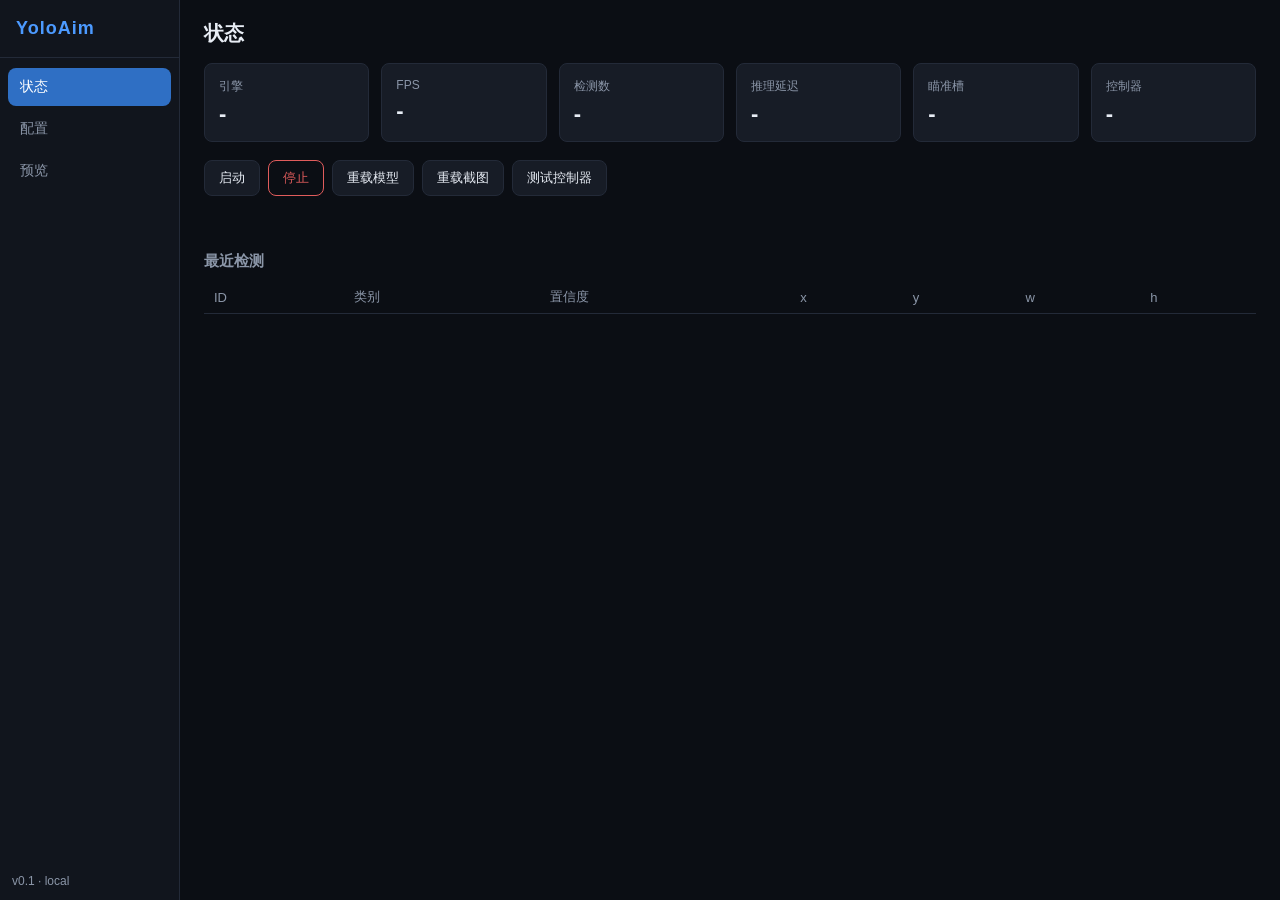
==== commit 4541a8c5: "M4: web layer rewrite - HttpServer + ApiRoutes + WebUI redo - HttpServer: clean winsock framework (r" ====
--- a/standalone/webui/index.html
+++ b/standalone/webui/index.html
@@ -1,848 +1,65 @@
-<!doctype html>
+<!DOCTYPE html>
 <html lang="zh-CN">
 <head>
-  <meta charset="utf-8" />
-  <meta name="viewport" content="width=device-width, initial-scale=1" />
-  <title>YOLO 瞄准 · 控制台</title>
-  <link rel="stylesheet" href="/css/app.css" />
+<meta charset="UTF-8">
+<meta name="viewport" content="width=device-width, initial-scale=1.0">
+<title>YoloAim 控制台</title>
+<link rel="stylesheet" href="css/app.css">
 </head>
 <body>
-  <!-- no gradient orbs — flat dark shell for irregular / multi-ratio displays -->
-  <div class="app-shell">
-    <header class="topbar">
-      <div class="brand">
-        <div class="brand-mark" aria-hidden="true">
-          <svg viewBox="0 0 36 36" width="36" height="36">
-            <defs>
-              <linearGradient id="bm" x1="0" y1="0" x2="1" y2="1">
-                <stop offset="0%" stop-color="#4c9fff"/>
-                <stop offset="100%" stop-color="#7c6cff"/>
-              </linearGradient>
-            </defs>
-            <rect x="1" y="1" width="34" height="34" rx="10" fill="url(#bm)"/>
-            <path d="M10 24 L18 8 L26 24" fill="none" stroke="#fff" stroke-width="2.4" stroke-linecap="round" stroke-linejoin="round"/>
-            <circle cx="18" cy="20" r="2.2" fill="#fff"/>
-            <path class="brand-pulse" d="M8 28 H28" stroke="#fff" stroke-width="1.4" stroke-linecap="round" opacity="0.7"/>
-          </svg>
-        </div>
-        <div>
-          <h1>YOLO 瞄准</h1>
-          <p class="sub">独立启动器 · 本地控制台</p>
-        </div>
+<aside class="sidebar">
+  <div class="logo">YoloAim</div>
+  <nav>
+    <button class="nav-item active" data-page="status">状态</button>
+    <button class="nav-item" data-page="config">配置</button>
+    <button class="nav-item" data-page="preview">预览</button>
+  </nav>
+  <div class="sidebar-foot">v0.1 · local</div>
+</aside>
+
+<main class="content">
+  <section id="page-status" class="page active">
+    <h2>状态</h2>
+    <div class="cards">
+      <div class="card"><div class="card-label">引擎</div><div id="st-running" class="card-value">-</div></div>
+      <div class="card"><div class="card-label">FPS</div><div id="st-fps" class="card-value">-</div></div>
+      <div class="card"><div class="card-label">检测数</div><div id="st-dets" class="card-value">-</div></div>
+      <div class="card"><div class="card-label">推理延迟</div><div id="st-infer" class="card-value">-</div></div>
+      <div class="card"><div class="card-label">瞄准槽</div><div id="st-slot" class="card-value">-</div></div>
+      <div class="card"><div class="card-label">控制器</div><div id="st-ctrl" class="card-value">-</div></div>
+    </div>
+    <div class="controls">
+      <button id="btn-start" class="btn">启动</button>
+      <button id="btn-stop" class="btn danger">停止</button>
+      <button id="btn-reload-model" class="btn">重载模型</button>
+      <button id="btn-reload-cap" class="btn">重载截图</button>
+      <button id="btn-test-ctrl" class="btn">测试控制器</button>
+    </div>
+    <div id="status-msg" class="msg"></div>
+    <h3>最近检测</h3>
+    <table id="dets-table">
+      <thead><tr><th>ID</th><th>类别</th><th>置信度</th><th>x</th><th>y</th><th>w</th><th>h</th></tr></thead>
+      <tbody></tbody>
+    </table>
+  </section>
+
+  <section id="page-config" class="page">
+    <div class="page-head">
+      <h2>配置</h2>
+      <div class="page-actions">
+        <button id="btn-save" class="btn primary">保存并应用</button>
+        <button id="btn-reload" class="btn">重新载入</button>
       </div>
-      <div class="top-actions">
-        <span id="runBadge" class="badge off">离线</span>
-        <button id="btnStart" type="button">启动</button>
-        <button id="btnStop" type="button" class="danger">停止</button>
-        <button id="btnReloadCfg" type="button" class="ghost">刷新</button>
-        <button id="btnApplyAll" type="button" class="ghost" title="已默认改完即应用，此按钮可强制再提交">强制应用</button>
-        <span id="applyMsg" class="msg"></span>
-      </div>
-    </header>
+    </div>
+    <div id="config-root"></div>
+  </section>
 
-    <div class="workspace">
-      <nav class="sidenav" id="sidenav">
-        <button class="nav-item active" data-page="0" type="button"><span class="n">0</span>模型与检测</button>
-        <button class="nav-item" data-page="1" type="button"><span class="n">1</span>视觉与视野</button>
-        <button class="nav-item" data-page="2" type="button"><span class="n">2</span>鼠标 · 基础</button>
-        <button class="nav-item" data-page="3" type="button"><span class="n">3</span>鼠标 · 控制算法</button>
-        <button class="nav-item" data-page="4" type="button"><span class="n">4</span>扳机 / 后座</button>
-        <button class="nav-item" data-page="5" type="button"><span class="n">5</span>追踪与高级</button>
-        <button class="nav-item" data-page="6" type="button"><span class="n">6</span>预测 / 滤波</button>
-        <button class="nav-item" data-page="7" type="button"><span class="n">7</span>准星</button>
-        <div class="nav-foot">
-          修改控件后自动保存到配置文件<br />
-          关闭页面或程序时会再保存一次<br />
-          模型与截图会自动重载
-        </div>
-      </nav>
+  <section id="page-preview" class="page">
+    <h2>预览</h2>
+    <img id="preview-img" alt="预览">
+  </section>
+</main>
 
-      <main class="main-pane">
-        <!-- ========== 0 ========== -->
-        <section class="page active" data-page="0">
-          <div class="page-head">
-            <div>
-              <h2>模型与检测</h2>
-              <p>推理阈值、模型路径、截图后端。置信度/NMS 即时生效；设备与尺寸改后会自动重载。</p>
-            </div>
-          </div>
-
-          <div class="card">
-            <div class="card-title"><h3>检测阈值</h3><span class="tag">即时生效</span></div>
-            <div class="group-grid">
-              <label class="field">
-                <span class="label">置信度阈值</span>
-                <div class="dual-control">
-                  <input type="range" id="confidence" min="0.05" max="0.95" step="0.01" value="0.5" />
-                  <input type="number" data-key="confidence" data-path="infer.confidence" data-obs-alias="confidence_threshold" min="0.05" max="0.95" step="0.01" value="0.5" />
-                  <span class="val" id="confidenceVal">0.5</span>
-                </div>
-              </label>
-              <label class="field">
-                <span class="label">非极大值抑制阈值</span>
-                <div class="dual-control">
-                  <input type="range" id="nms" min="0.05" max="0.95" step="0.01" value="0.45" />
-                  <input type="number" data-key="nms" data-path="infer.nms" data-obs-alias="nms_threshold" min="0.05" max="0.95" step="0.01" value="0.45" />
-                  <span class="val" id="nmsVal">0.45</span>
-                </div>
-              </label>
-              <label class="field">
-                <span class="label">推理间隔帧</span>
-                <div class="dual-control">
-                  <input type="range" min="1" max="30" step="1" value="1" />
-                  <input type="number" data-key="interval_frames" data-path="infer.interval_frames" data-obs-alias="inference_interval_frames" min="1" max="30" value="1" />
-                </div>
-              </label>
-            </div>
-          </div>
-
-          <div class="card">
-            <div class="card-title"><h3>模型</h3><span class="tag">改后自动重载模型</span></div>
-            <div class="group-grid">
-              <label class="field">
-                <span class="label">推理设备</span>
-                <select data-key="device" data-path="infer.device" data-obs-alias="use_gpu" data-cold="reload_model">
-                  <option value="cpu">处理器 CPU</option>
-                  <option value="cuda">英伟达 CUDA</option>
-                  <option value="dml">微软 DirectML</option>
-                  <option value="tensorrt">英伟达 TensorRT</option>
-                </select>
-              </label>
-              <label class="field">
-                <span class="label">版本</span>
-                <select data-key="model_version" data-path="infer.model_version" data-cold="reload_model">
-                  <option value="0">YOLOv5（含目标置信度）</option>
-                  <option value="1">YOLOv8（端到端抑制会自动识别）</option>
-                  <option value="2">YOLOv11（端到端抑制会自动识别）</option>
-                </select>
-              </label>
-              <label class="field">
-                <span class="label">输入尺寸</span>
-                <input type="number" data-key="input_size" data-path="infer.input_size" data-obs-alias="input_resolution" min="160" max="1280" step="32" value="640" data-cold="reload_model" />
-              </label>
-              <label class="field">
-                <span class="label">线程</span>
-                <input type="number" data-key="num_threads" data-path="infer.num_threads" min="1" max="32" value="4" data-cold="reload_model" />
-              </label>
-              <label class="field">
-                <span class="label">单类别</span>
-                <input type="number" data-key="target_class" data-path="infer.target_class" min="-1" max="80" step="1" value="-1" placeholder="填 -1 表示全部类别" />
-              </label>
-              <label class="field">
-                <span class="label">多类别文本</span>
-                <input type="text" data-key="target_classes_text" data-path="infer.target_classes_text" placeholder="留空=全部；可填 0,1,2（优先于单类别）" value="" />
-              </label>
-              <p class="hint span-2" style="opacity:.85;font-size:12px;margin:0 0 8px">
-                <b>自适应解码（按 ONNX 输出 shape，不必手选准）</b><br/>
-                · <code>[1,300,6]</code> → 端到端 NMS（<b>cs2.onnx / Bing_TF_v26</b>：xyxy+conf+cls，不再二次 NMS）<br/>
-                · <code>[1,N,9]</code> + 多尺度头 → <b>YOLOv5</b>（obj×class，如 cs2j0x1tf2x3t）<br/>
-                · <code>[1,84,N]</code> 等 → <b>YOLOv8/v11</b><br/>
-                输入尺寸请与模型一致（v26/cs2j0=320，cs2.onnx=640）。空类别=全部。
-              </p>
-              <label class="field span-2">
-                <span class="label">模型文件夹（自动识别其中的模型文件）</span>
-                <div class="range-row">
-                  <input type="text" id="modelFolder" placeholder="例如 D:\AI\models" style="flex:1" />
-                  <button type="button" id="btnScanFolder" title="扫描并设为默认搜索目录">扫描文件夹</button>
-                </div>
-              </label>
-              <label class="field check">
-                <input type="checkbox" id="modelRecursive" checked />
-                <span class="label">递归子目录（深度不超过 6）</span>
-              </label>
-              <label class="field span-2">
-                <span class="label">选择模型（从文件夹自动列出）</span>
-                <div class="range-row">
-                  <select id="modelPick" style="flex:1"></select>
-                  <button type="button" id="btnRefresh模式ls" class="ghost">刷新列表</button>
-                </div>
-              </label>
-              <label class="field span-2">
-                <span class="label">当前模型文件</span>
-                <input type="text" id="modelPath" data-key="model_path" data-path="infer.model_path" value="models/yolo.onnx" data-cold="reload_model" />
-              </label>
-              <label class="field span-2">
-                <span class="label">上传模型文件（保存到当前模型文件夹并选用）</span>
-                <input type="file" id="modelUpload" accept=".onnx,.engine,application/octet-stream" />
-              </label>
-            </div>
-            <p class="hint" id="deviceHint" style="margin-top:8px;opacity:.75;font-size:12px">
-              <b>实际设备</b>看右侧状态：<code>CUDA 正常：网络在 GPU 推理，预处理在 CPU</code> = 已选 cuda 且 EP 成功（不是 CPU 推理）。
-              只有显示「已回退到 CPU」才是真正回退。截图默认 「居中裁切」 = 屏幕正中区域裁切后再推理，不是全屏。
-              改设备/模型会自动应用并重载模型。
-            </p>
-            <div class="actions-row" style="margin-top:12px">
-              <button type="button" id="btnReload模式l">立即重载模型</button>
-            </div>
-          </div>
-
-          <div class="card">
-            <div class="card-title"><h3>渲染 / 导出</h3><span class="tag">即时生效</span></div>
-            <div class="group-grid">
-              <label class="field check">
-                <input type="checkbox" data-key="show_detection_results" data-path="vision.show_detection_results" checked />
-                <span class="label">显示检测结果</span>
-              </label>
-              <label class="field">
-                <span class="label">边界框线宽</span>
-                <input type="number" data-key="bbox_line_width" data-path="vision.bbox_line_width" min="1" max="10" value="2" />
-              </label>
-              <label class="field">
-                <span class="label">标签字体</span>
-                <input type="number" data-key="label_font_scale" data-path="vision.label_font_scale" min="0.2" max="2" step="0.05" value="0.5" />
-              </label>
-              <label class="field check">
-                <input type="checkbox" data-key="export_coordinates" data-path="vision.export_coordinates" />
-                <span class="label">导出坐标文件</span>
-              </label>
-              <label class="field span-2">
-                <span class="label">坐标输出路径</span>
-                <input type="text" data-key="coordinate_output_path" data-path="vision.coordinate_output_path" placeholder="检测坐标输出文件，如 detections.json" value="" />
-              </label>
-            </div>
-          </div>
-
-          <div class="card">
-            <div class="card-title"><h3>截图</h3><span class="tag">改后自动重开截图</span></div>
-            <div class="group-grid">
-              <label class="field">
-                <span class="label">后端</span>
-                <select data-key="backend" data-path="capture.backend" data-cold="reload_capture">
-                  <option value="dxgi">DXGI 桌面复制</option>
-                  <option value="wgc">WGC 窗口捕获</option>
-                  <option value="gdi">GDI 截图</option>
-                </select>
-              </label>
-              <label class="field">
-                <span class="label">模式</span>
-                <select data-key="mode" data-path="capture.mode" data-cold="reload_capture">
-                  <option value="center">居中裁切（检测区域）</option>
-                  <option value="region">固定区域</option>
-                  <option value="full">全屏捕获（可再裁检测区）</option>
-                </select>
-              </label>
-              <label class="field check">
-                <input type="checkbox" data-key="use_region" data-path="capture.use_region" data-cold="reload_capture" checked />
-                <span class="label">区域检测</span>
-              </label>
-              <label class="field">
-                <span class="label">宽度</span>
-                <input type="number" data-key="width" data-path="capture.width" min="64" max="4096" value="640" data-cold="reload_capture" />
-              </label>
-              <label class="field">
-                <span class="label">高度</span>
-                <input type="number" data-key="height" data-path="capture.height" min="64" max="4096" value="640" data-cold="reload_capture" />
-              </label>
-              <label class="field">
-                <span class="label">区域左上角 X</span>
-                <input type="number" data-key="region_x" data-path="capture.region_x" value="0" data-cold="reload_capture" />
-              </label>
-              <label class="field">
-                <span class="label">区域左上角 Y</span>
-                <input type="number" data-key="region_y" data-path="capture.region_y" value="0" data-cold="reload_capture" />
-              </label>
-              <label class="field">
-                <span class="label">区域宽度</span>
-                <input type="number" data-key="region_width" data-path="capture.region_width" min="64" max="4096" value="640" data-cold="reload_capture" />
-              </label>
-              <label class="field">
-                <span class="label">区域高度</span>
-                <input type="number" data-key="region_height" data-path="capture.region_height" min="64" max="4096" value="640" data-cold="reload_capture" />
-              </label>
-            </div>
-            <p class="hint" style="margin-top:8px;opacity:.75;font-size:12px">
-              <b>截图说明</b>：默认「居中裁切」= 屏幕正中区域截图后再推理（不是全屏）。
-              「固定区域」= 使用左上角坐标与宽高指定截图范围。
-              「全屏」+ 勾选使用区域 = 先全屏截图，再在检测区域内裁切后推理。
-            </p>
-            <div class="actions-row" style="margin-top:12px">
-              <button type="button" id="btnReloadCapture">立即重开截图</button>
-            </div>
-          </div>
-        </section>
-
-        <!-- ========== 1 ========== -->
-        <section class="page" data-page="1">
-          <div class="page-head">
-            <div>
-              <h2>视觉与视野</h2>
-              <p>瞄准范围圆、十字线、动态 FOV 收缩。</p>
-            </div>
-          </div>
-          <div class="card">
-            <div class="card-title"><h3>FOV 显示</h3></div>
-            <div class="group-grid">
-              <label class="field check"><input type="checkbox" data-key="show_fov" data-path="aim.show_fov" /><span class="label">显示视野</span></label>
-              <label class="field check"><input type="checkbox" data-key="show_fov_circle" data-path="aim.show_fov_circle" checked /><span class="label">视野圆</span></label>
-              <label class="field check"><input type="checkbox" data-key="show_fov_cross" data-path="aim.show_fov_cross" /><span class="label">视野十字</span></label>
-              <label class="field">
-                <span class="label">视野半径</span>
-                <div class="dual-control">
-                  <input type="range" min="1" max="800" step="1" value="120" />
-                  <input type="number" data-key="fov_radius" data-path="aim.fov_radius" min="1" max="800" value="120" />
-                </div>
-              </label>
-              <label class="field">
-                <span class="label">十字线长度</span>
-                <div class="dual-control">
-                  <input type="range" min="0.1" max="5" step="0.1" value="1" />
-                  <input type="number" data-key="fov_cross_line_scale" data-path="aim.fov_cross_line_scale" step="0.1" value="1" />
-                </div>
-              </label>
-              <label class="field">
-                <span class="label">十字线粗细</span>
-                <div class="dual-control">
-                  <input type="range" min="1" max="20" step="1" value="1" />
-                  <input type="number" data-key="fov_cross_line_thickness" data-path="aim.fov_cross_line_thickness" value="1" />
-                </div>
-              </label>
-              <label class="field">
-                <span class="label">圆圈粗细</span>
-                <div class="dual-control">
-                  <input type="range" min="1" max="20" step="1" value="2" />
-                  <input type="number" data-key="fov_circle_thickness" data-path="aim.fov_circle_thickness" value="2" />
-                </div>
-              </label>
-            </div>
-          </div>
-          <div class="card">
-            <div class="card-title"><h3>动态 FOV</h3></div>
-            <div class="group-grid">
-              <label class="field check"><input type="checkbox" data-key="use_dynamic_fov" data-path="aim.use_dynamic_fov" /><span class="label">启用动态视野</span></label>
-              <label class="field check"><input type="checkbox" data-key="show_fov2" data-path="aim.show_fov2" /><span class="label">显示第二视野</span></label>
-              <label class="field">
-                <span class="label">第二视野半径</span>
-                <div class="dual-control">
-                  <input type="range" min="1" max="800" step="1" value="80" />
-                  <input type="number" data-key="fov_radius2" data-path="aim.fov_radius2" value="80" />
-                </div>
-              </label>
-              <label class="field">
-                <span class="label">动态视野收缩百分比</span>
-                <div class="dual-control">
-                  <input type="range" min="1" max="100" step="1" value="30" />
-                  <input type="number" data-key="dynamic_fov_shrink_percent" data-path="aim.dynamic_fov_shrink_percent" step="1" value="30" />
-                </div>
-              </label>
-              <label class="field">
-                <span class="label">动态视野过渡毫秒</span>
-                <div class="dual-control">
-                  <input type="range" min="0" max="1000" step="10" value="200" />
-                  <input type="number" data-key="dynamic_fov_transition_time" data-path="aim.dynamic_fov_transition_time" value="200" />
-                </div>
-              </label>
-              <label class="field">
-                <span class="label">目标 Y 偏移</span>
-                <div class="dual-control">
-                  <input type="range" min="-1" max="1" step="0.01" value="0" />
-                  <input type="number" data-key="target_y_offset" data-slot="1" step="0.01" value="0" />
-                </div>
-              </label>
-            </div>
-          </div>
-        </section>
-
-        <!-- ========== 2 ========== -->
-        <section class="page" data-page="2">
-          <div class="page-head">
-            <div>
-              <h2>鼠标 · 基础</h2>
-              <p>5 套配置槽、8 种后端、热键与屏幕校准。先选槽再改参数。</p>
-            </div>
-          </div>
-
-          <div class="slot-bar" id="slotBar">
-            <span class="label">编辑配置槽</span>
-            <button type="button" class="slot-chip active" data-slot-btn="0">0</button>
-            <button type="button" class="slot-chip" data-slot-btn="1">1</button>
-            <button type="button" class="slot-chip" data-slot-btn="2">2</button>
-            <button type="button" class="slot-chip" data-slot-btn="3">3</button>
-            <button type="button" class="slot-chip" data-slot-btn="4">4</button>
-            <select id="slot" data-key="mouse_config_select" data-path="aim.mouse_config_select" style="display:none">
-              <option value="0">0</option><option value="1">1</option><option value="2">2</option><option value="3">3</option><option value="4">4</option>
-            </select>
-          </div>
-
-          <div class="card">
-            <div class="card-title"><h3>总开关 / 本槽</h3></div>
-            <div class="group-grid">
-              <label class="field check"><input type="checkbox" data-key="aim_enabled" data-path="aim.enabled" checked /><span class="label">启用瞄准</span></label>
-              <label class="field check"><input type="checkbox" data-key="enable_config" data-slot="1" checked /><span class="label">启用本槽</span></label>
-              <label class="field check"><input type="checkbox" data-key="continuous_aim" data-slot="1" /><span class="label">持续自瞄</span></label>
-              <label class="field">
-                <span class="label">热键</span>
-                <select data-key="hotkey" data-slot="1">
-                  <option value="2">右键 0x02</option>
-                  <option value="1">左键 0x01</option>
-                  <option value="4">中键 0x04</option>
-                  <option value="5">X1 0x05</option>
-                  <option value="6">X2 0x06</option>
-                  <option value="18">Alt</option>
-                  <option value="16">Shift</option>
-                  <option value="20">大写锁定</option>
-                </select>
-              </label>
-            </div>
-          </div>
-
-          <div class="card">
-            <div class="card-title"><h3>控制器后端</h3><span class="tag">八种后端</span></div>
-            <div class="group-grid">
-              <label class="field span-2">
-                <span class="label">类型</span>
-                <select data-key="controller_type" data-slot="1">
-                  <option value="0">0 系统接口</option>
-                  <option value="1">1 MAKCU 硬件</option>
-                  <option value="2">2 罗技驱动</option>
-                  <option value="3">3 GvInput</option>
-                  <option value="4">4 TencInput</option>
-                  <option value="5">5 系统注入输入</option>
-                  <option value="6">6 注入鼠标</option>
-                  <option value="7">7 注入指针</option>
-                </select>
-              </label>
-              <label class="field">
-                <span class="label">MAKCU 串口</span>
-                <input type="text" data-key="makcu_port" data-slot="1" value="COM5" />
-              </label>
-              <label class="field">
-                <span class="label">MAKCU 波特率</span>
-                <input type="number" data-key="makcu_baud_rate" data-slot="1" value="4000000" />
-              </label>
-              <label class="field">
-                <span class="label">罗技驱动类型</span>
-                <select data-key="logi_driver_type" data-slot="1">
-                  <option value="0">0 自动</option>
-                  <option value="1">1 罗技 GHUB</option>
-                  <option value="2">2 罗技 LGS</option>
-                  <option value="3">3 雷蛇</option>
-                </select>
-              </label>
-            </div>
-            <div class="actions-row" style="margin-top:12px">
-              <button type="button" id="btnTestCtrl">测试连接</button>
-            </div>
-          </div>
-
-          <div class="card">
-            <div class="card-title"><h3>移动与校准</h3></div>
-            <div class="group-grid dense">
-              <label class="field"><span class="label">死区像素</span>
-                <div class="dual-control"><input type="range" min="0" max="50" step="0.1" value="5" /><input type="number" data-key="dead_zone_pixels" data-slot="1" step="0.1" value="5" /></div>
-              </label>
-              <label class="field"><span class="label">单次最大移动</span>
-                <div class="dual-control"><input type="range" min="1" max="512" step="1" value="128" /><input type="number" data-key="max_pixel_move" data-slot="1" step="1" value="128" /></div>
-              </label>
-              <label class="field"><span class="label">目标 Y 偏移</span>
-                <div class="dual-control"><input type="range" min="-1" max="1" step="0.01" value="0" /><input type="number" data-key="target_y_offset" data-slot="1" step="0.01" value="0" /></div>
-              </label>
-              <label class="field check"><input type="checkbox" data-key="enable_y_axis_unlock" data-slot="1" /><span class="label">Y 轴解锁</span></label>
-              <label class="field"><span class="label">Y 轴解锁延迟</span>
-                <div class="dual-control"><input type="range" min="0" max="5000" step="50" value="0" /><input type="number" data-key="y_axis_unlock_delay" data-slot="1" value="0" /></div>
-              </label>
-              <label class="field"><span class="label">屏幕中心 X 偏移</span>
-                <div class="dual-control"><input type="range" min="-500" max="500" step="1" value="0" /><input type="number" data-key="screen_offset_x" data-slot="1" value="0" /></div>
-              </label>
-              <label class="field"><span class="label">屏幕中心 Y 偏移</span>
-                <div class="dual-control"><input type="range" min="-500" max="500" step="1" value="0" /><input type="number" data-key="screen_offset_y" data-slot="1" value="0" /></div>
-              </label>
-              <label class="field"><span class="label">屏幕宽度</span>
-                <div class="dual-control"><input type="range" min="0" max="7680" step="1" value="0" /><input type="number" data-key="screen_width" data-slot="1" value="0" /></div>
-              </label>
-              <label class="field"><span class="label">屏幕高度</span>
-                <div class="dual-control"><input type="range" min="0" max="4320" step="1" value="0" /><input type="number" data-key="screen_height" data-slot="1" value="0" /></div>
-              </label>
-              <label class="field"><span class="label">切目标延迟</span>
-                <div class="dual-control"><input type="range" min="0" max="1000" step="1" value="0" /><input type="number" data-key="target_switch_delay" data-path="aim.target_switch_delay" value="0" /></div>
-              </label>
-              <label class="field"><span class="label">切目标容差</span>
-                <div class="dual-control"><input type="range" min="0" max="1" step="0.01" value="0.1" /><input type="number" data-key="target_switch_tolerance" data-path="aim.target_switch_tolerance" step="0.01" value="0.1" /></div>
-              </label>
-            </div>
-          </div>
-        </section>
-
-        <!-- ========== 3 ========== -->
-        <section class="page" data-page="3">
-          <div class="page-head">
-            <div>
-              <h2>鼠标 · 控制算法</h2>
-              <p>选择全局算法，并在下方面板调整参数。高级 PID 作用于当前配置槽；外部 PID / 瞄准控制为全局参数。</p>
-            </div>
-          </div>
-
-          <div class="card">
-            <div class="card-title"><h3>算法</h3></div>
-            <div class="group-grid">
-              <label class="field span-2">
-                <span class="label">全局算法类型</span>
-                <select id="algoSelect" data-key="algorithm_type_global" data-path="aim.algorithm_type_global">
-                  <option value="0">0 高级比例积分微分</option>
-                  <option value="1">1 外部比例积分微分</option>
-                  <option value="2">2 瞄准控制器</option>
-                  <option value="3">3 限速控制</option>
-                  <option value="4">4 自适应比例积分微分</option>
-                </select>
-              </label>
-            </div>
-            <div class="algo-tabs" id="algoTabs">
-              <button type="button" class="algo-tab active" data-algo="0">高级 PID</button>
-              <button type="button" class="algo-tab" data-algo="1">外部 PID</button>
-              <button type="button" class="algo-tab" data-algo="2">瞄准控制</button>
-              <button type="button" class="algo-tab" data-algo="3">限速</button>
-              <button type="button" class="algo-tab" data-algo="4">自适应</button>
-            </div>
-
-            <div class="algo-panel active" data-algo-panel="0">
-              <div class="group-grid dense">
-                <label class="field"><span class="label">最小比例增益</span>
-                  <div class="dual-control"><input type="range" min="0" max="2" step="0.001" value="0.153" /><input type="number" data-key="p_min" data-slot="1" step="0.001" value="0.153" /></div></label>
-                <label class="field"><span class="label">最大比例增益</span>
-                  <div class="dual-control"><input type="range" min="0" max="3" step="0.001" value="0.6" /><input type="number" data-key="p_max" data-slot="1" step="0.001" value="0.6" /></div></label>
-                <label class="field"><span class="label">距离-增益斜率</span>
-                  <div class="dual-control"><input type="range" min="0" max="10" step="0.01" value="1" /><input type="number" data-key="p_slope" data-slot="1" step="0.01" value="1" /></div></label>
-                <label class="field"><span class="label">微分增益 D</span>
-                  <div class="dual-control"><input type="range" min="0" max="1" step="0.001" value="0.007" /><input type="number" data-key="d" data-slot="1" step="0.001" value="0.007" /></div></label>
-                <label class="field"><span class="label">积分增益 I</span>
-                  <div class="dual-control"><input type="range" min="0" max="1" step="0.001" value="0.01" /><input type="number" data-key="i" data-slot="1" step="0.001" value="0.01" /></div></label>
-                <label class="field"><span class="label">微分滤波系数</span>
-                  <div class="dual-control"><input type="range" min="0" max="1" step="0.01" value="0.2" /><input type="number" data-key="derivative_filter_alpha" data-slot="1" step="0.01" value="0.2" /></div></label>
-                <label class="field"><span class="label">自适应 P 增益变化率</span>
-                  <div class="dual-control"><input type="range" min="0" max="1" step="0.01" value="0" /><input type="number" data-key="adaptive_p_gain_rate" data-slot="1" step="0.01" value="0" /></div></label>
-                <label class="field"><span class="label">D 项缩放</span>
-                  <div class="dual-control"><input type="range" min="0" max="5" step="0.01" value="1" /><input type="number" data-key="d_term_scale" data-slot="1" step="0.01" value="1" /></div></label>
-                <label class="field"><span class="label">积分限幅</span>
-                  <div class="dual-control"><input type="range" min="0" max="100" step="0.1" value="10" /><input type="number" data-key="integral_limit" data-slot="1" step="0.1" value="10" /></div></label>
-                <label class="field"><span class="label">积分速率</span>
-                  <div class="dual-control"><input type="range" min="0" max="5" step="0.01" value="1" /><input type="number" data-key="integral_rate" data-slot="1" step="0.01" value="1" /></div></label>
-                <label class="field"><span class="label">P 增益爬升初值</span>
-                  <div class="dual-control"><input type="range" min="0" max="2" step="0.01" value="0.5" /><input type="number" data-key="p_gain_ramp_initial_scale" data-slot="1" step="0.01" value="0.5" /></div></label>
-                <label class="field"><span class="label">P 增益爬升时长</span>
-                  <div class="dual-control"><input type="range" min="0" max="2" step="0.01" value="0.3" /><input type="number" data-key="p_gain_ramp_duration" data-slot="1" step="0.01" value="0.3" /></div></label>
-              </div>
-            </div>
-
-            <div class="algo-panel" data-algo-panel="1">
-              <div class="group-grid dense">
-                <label class="field"><span class="label">外部比例增益 X</span><input type="number" data-key="external_kp_x" data-path="aim.external_kp_x" step="0.001" value="0.5" /></label>
-                <label class="field"><span class="label">外部积分增益 X</span><input type="number" data-key="external_ki_x" data-path="aim.external_ki_x" step="0.001" value="0" /></label>
-                <label class="field"><span class="label">外部微分增益 X</span><input type="number" data-key="external_kd_x" data-path="aim.external_kd_x" step="0.001" value="0" /></label>
-                <label class="field"><span class="label">外部比例增益 Y</span><input type="number" data-key="external_kp_y" data-path="aim.external_kp_y" step="0.001" value="0.5" /></label>
-                <label class="field"><span class="label">外部积分增益 Y</span><input type="number" data-key="external_ki_y" data-path="aim.external_ki_y" step="0.001" value="0" /></label>
-                <label class="field"><span class="label">外部微分增益 Y</span><input type="number" data-key="external_kd_y" data-path="aim.external_kd_y" step="0.001" value="0" /></label>
-                <label class="field"><span class="label">外部预测 X</span><input type="number" data-key="external_predict_x" data-path="aim.external_predict_x" step="0.01" value="0" /></label>
-                <label class="field"><span class="label">外部预测 Y</span><input type="number" data-key="external_predict_y" data-path="aim.external_predict_y" step="0.01" value="0" /></label>
-                <label class="field"><span class="label">外部速率 X</span><input type="number" data-key="external_rate_x" data-path="aim.external_rate_x" step="0.01" value="1" /></label>
-                <label class="field"><span class="label">外部速率 Y</span><input type="number" data-key="external_rate_y" data-path="aim.external_rate_y" step="0.01" value="1" /></label>
-                <label class="field"><span class="label">外部积分模式</span><input type="number" data-key="external_ki_mode" data-path="aim.external_ki_mode" value="0" /></label>
-                <label class="field"><span class="label">外部积分速率</span><input type="number" data-key="external_ki_rate" data-path="aim.external_ki_rate" step="0.01" value="1" /></label>
-                <label class="field"><span class="label">外部积分死区</span><input type="number" data-key="external_ki_deadband" data-path="aim.external_ki_deadband" step="0.1" value="0" /></label>
-                <label class="field"><span class="label">外部输出限制</span><input type="number" data-key="external_output_limit" data-path="aim.external_output_limit" step="1" value="128" /></label>
-              </div>
-            </div>
-
-            <div class="algo-panel" data-algo-panel="2">
-              <div class="group-grid dense">
-                <label class="field"><span class="label">瞄准比例增益</span><input type="number" data-key="aim_kp" data-path="aim.aim_kp" step="0.001" value="0.6" /></label>
-                <label class="field"><span class="label">瞄准积分增益</span><input type="number" data-key="aim_ki" data-path="aim.aim_ki" step="0.001" value="0.01" /></label>
-                <label class="field"><span class="label">瞄准微分增益</span><input type="number" data-key="aim_kd" data-path="aim.aim_kd" step="0.001" value="0.007" /></label>
-                <label class="field check"><input type="checkbox" data-key="aim_noise_enabled" data-path="aim.aim_noise_enabled" /><span class="label">启用瞄准噪声</span></label>
-                <label class="field"><span class="label">噪声幅度</span><input type="number" data-key="aim_noise_amplitude" data-path="aim.aim_noise_amplitude" step="0.1" value="2" /></label>
-                <label class="field"><span class="label">预测 X 权重</span><input type="number" data-key="aim_prediction_weight_x" data-path="aim.aim_prediction_weight_x" step="0.01" value="0.3" /></label>
-                <label class="field"><span class="label">预测 Y 权重</span><input type="number" data-key="aim_prediction_weight_y" data-path="aim.aim_prediction_weight_y" step="0.01" value="0.1" /></label>
-                <label class="field"><span class="label">增益爬升时间</span><input type="number" data-key="aim_ramp_time" data-path="aim.aim_ramp_time" step="0.01" value="0.3" /></label>
-                <label class="field"><span class="label">初始增益比例</span><input type="number" data-key="aim_init_scale" data-path="aim.aim_init_scale" step="0.01" value="0.6" /></label>
-                <label class="field"><span class="label">输出上限</span><input type="number" data-key="aim_output_max" data-path="aim.aim_output_max" step="1" value="128" /></label>
-              </div>
-            </div>
-
-            <div class="algo-panel" data-algo-panel="3">
-              <div class="group-grid dense">
-                <label class="field check"><input type="checkbox" data-key="slew_rate_group" data-slot="1" /><span class="label">启用限速控制</span></label>
-                <label class="field"><span class="label">输出增益</span><input type="number" data-key="slew_rate_output_gain" data-slot="1" step="0.01" value="1" /></label>
-                <label class="field"><span class="label">响应平滑</span><input type="number" data-key="slew_rate_response_smoothing" data-slot="1" step="0.01" value="0.5" /></label>
-                <label class="field"><span class="label">接近阻尼</span><input type="number" data-key="slew_rate_approach_damping" data-slot="1" step="0.01" value="0.5" /></label>
-                <label class="field"><span class="label">更新间隔（毫秒）</span><input type="number" data-key="slew_rate_update_interval_ms" data-slot="1" value="1" /></label>
-                <label class="field"><span class="label">归一化比例</span><input type="number" data-key="slew_rate_normalization_scale" data-slot="1" step="0.01" value="1" /></label>
-              </div>
-            </div>
-
-            <div class="algo-panel" data-algo-panel="4">
-              <div class="group-grid dense">
-                <label class="field"><span class="label">自适应比例增益</span><input type="number" data-key="adaptive_pid_kp" data-slot="1" step="0.001" value="0.5" /></label>
-                <label class="field"><span class="label">自适应积分增益</span><input type="number" data-key="adaptive_pid_ki" data-slot="1" step="0.001" value="0.01" /></label>
-                <label class="field"><span class="label">自适应微分增益</span><input type="number" data-key="adaptive_pid_kd" data-slot="1" step="0.001" value="0.007" /></label>
-                <label class="field"><span class="label">自适应死区</span><input type="number" data-key="adaptive_pid_dead_zone" data-slot="1" step="0.1" value="5" /></label>
-                <label class="field"><span class="label">自适应积分限幅</span><input type="number" data-key="adaptive_pid_integral_limit" data-slot="1" step="0.1" value="10" /></label>
-                <label class="field"><span class="label">自适应输出限制</span><input type="number" data-key="adaptive_pid_output_limit" data-slot="1" step="1" value="128" /></label>
-              </div>
-            </div>
-          </div>
-        </section>
-
-        <!-- ========== 4 ========== -->
-        <section class="page" data-page="4">
-          <div class="page-head">
-            <div>
-              <h2>扳机 / 后座</h2>
-              <p>当前槽的自动扳机与后座补偿参数。</p>
-            </div>
-          </div>
-          <div class="card">
-            <div class="card-title"><h3>自动扳机</h3></div>
-            <div class="group-grid dense">
-              <label class="field check"><input type="checkbox" data-key="auto_trigger_group" data-slot="1" /><span class="label">启用自动扳机</span></label>
-              <label class="field"><span class="label">触发半径</span>
-                <div class="dual-control"><input type="range" min="1" max="100" step="1" value="5" /><input type="number" data-key="autoTriggerRadius" data-slot="1" value="5" /></div></label>
-              <label class="field"><span class="label">冷却（毫秒）</span>
-                <div class="dual-control"><input type="range" min="0" max="1000" step="1" value="50" /><input type="number" data-key="autoTriggerCooldown" data-slot="1" step="1" value="50" /></div></label>
-              <label class="field"><span class="label">开火延迟（毫秒）</span>
-                <div class="dual-control"><input type="range" min="0" max="500" step="1" value="0" /><input type="number" data-key="autoTriggerFireDelay" data-slot="1" value="0" /></div></label>
-              <label class="field"><span class="label">开火时长（毫秒）</span>
-                <div class="dual-control"><input type="range" min="1" max="500" step="1" value="30" /><input type="number" data-key="autoTriggerFireDuration" data-slot="1" value="30" /></div></label>
-              <label class="field"><span class="label">触发间隔（毫秒）</span>
-                <div class="dual-control"><input type="range" min="0" max="1000" step="1" value="0" /><input type="number" data-key="autoTriggerInterval" data-slot="1" value="0" /></div></label>
-              <label class="field check"><input type="checkbox" data-key="enable_trigger_delay_random" data-slot="1" /><span class="label">延迟随机</span></label>
-              <label class="field"><span class="label">延迟随机下限</span>
-                <div class="dual-control"><input type="range" min="0" max="500" step="1" value="0" /><input type="number" data-key="triggerDelayRandomMin" data-slot="1" value="0" /></div></label>
-              <label class="field"><span class="label">延迟随机上限</span>
-                <div class="dual-control"><input type="range" min="0" max="500" step="1" value="0" /><input type="number" data-key="triggerDelayRandomMax" data-slot="1" value="0" /></div></label>
-              <label class="field check"><input type="checkbox" data-key="enable_trigger_duration_random" data-slot="1" /><span class="label">时长随机</span></label>
-              <label class="field"><span class="label">时长随机下限</span>
-                <div class="dual-control"><input type="range" min="0" max="500" step="1" value="0" /><input type="number" data-key="triggerDurationRandomMin" data-slot="1" value="0" /></div></label>
-              <label class="field"><span class="label">时长随机上限</span>
-                <div class="dual-control"><input type="range" min="0" max="500" step="1" value="0" /><input type="number" data-key="triggerDurationRandomMax" data-slot="1" value="0" /></div></label>
-              <label class="field"><span class="label">移动补偿</span>
-                <div class="dual-control"><input type="range" min="0" max="50" step="0.1" value="0" /><input type="number" data-key="triggerMoveCompensation" data-slot="1" step="0.1" value="0" /></div></label>
-            </div>
-          </div>
-          <div class="card">
-            <div class="card-title"><h3>后座</h3></div>
-            <div class="group-grid dense">
-              <label class="field check"><input type="checkbox" data-key="autoRecoilControlEnabled" data-slot="1" /><span class="label">启用后座控制</span></label>
-              <label class="field"><span class="label">压枪幅度</span>
-                <div class="dual-control"><input type="range" min="0" max="50" step="0.1" value="1" /><input type="number" data-key="recoilStrength" data-slot="1" step="0.1" value="1" /></div></label>
-              <label class="field"><span class="label">压枪间隔（毫秒）</span>
-                <div class="dual-control"><input type="range" min="1" max="200" step="1" value="1" /><input type="number" data-key="recoilSpeed" data-slot="1" step="1" value="1" /></div></label>
-              <label class="field"><span class="label">压枪控制增益</span>
-                <div class="dual-control"><input type="range" min="0" max="2" step="0.01" value="1" /><input type="number" data-key="recoilPidGainScale" data-slot="1" step="0.01" value="1" /></div></label>
-            </div>
-          </div>
-        </section>
-
-        <!-- ========== 5 ========== -->
-        <section class="page" data-page="5">
-          <div class="page-head">
-            <div>
-              <h2>追踪与高级</h2>
-              <p>Hungarian / re-id / Kalman 权重；神经网络路径；配置导入导出。</p>
-            </div>
-          </div>
-          <div class="card">
-            <div class="card-title"><h3>多目标跟踪</h3></div>
-            <div class="group-grid dense">
-              <label class="field"><span class="label">交并比阈值</span><input type="number" data-key="iou_threshold" data-path="tracking.iou_threshold" min="0" max="1" step="0.05" value="0.3" /></label>
-              <label class="field"><span class="label">最大丢失帧</span><input type="number" data-key="max_lost_frames" data-path="tracking.max_lost_frames" min="1" max="120" value="10" /></label>
-              <label class="field"><span class="label">重识别最大帧</span><input type="number" data-key="max_reidentify_frames" data-path="tracking.max_reidentify_frames" min="1" max="300" value="30" /></label>
-              <label class="field"><span class="label">重识别中心阈值</span><input type="number" data-key="reidentify_center_threshold" data-path="tracking.reidentify_center_threshold" min="0" max="1" step="0.01" value="0.1" /></label>
-              <label class="field"><span class="label">交并比权重</span><input type="number" data-key="tracking_weight_iou" data-path="tracking.tracking_weight_iou" min="0" max="1" step="0.01" value="0.4" /></label>
-              <label class="field"><span class="label">权重中心</span><input type="number" data-key="tracking_weight_center" data-path="tracking.tracking_weight_center" min="0" max="1" step="0.01" value="0.3" /></label>
-              <label class="field"><span class="label">权重宽高比</span><input type="number" data-key="tracking_weight_aspect" data-path="tracking.tracking_weight_aspect" min="0" max="1" step="0.01" value="0.15" /></label>
-              <label class="field"><span class="label">权重面积</span><input type="number" data-key="tracking_weight_area" data-path="tracking.tracking_weight_area" min="0" max="1" step="0.01" value="0.15" /></label>
-            </div>
-          </div>
-          <div class="card">
-            <div class="card-title"><h3>卡尔曼追踪</h3><span class="tag">与插件一致</span></div>
-            <div class="group-grid dense">
-              <label class="field check"><input type="checkbox" data-key="use_kalman_tracker" data-path="tracking.use_kalman_tracker" /><span class="label">启用卡尔曼追踪</span></label>
-              <label class="field"><span class="label">追踪确认阈值</span><input type="number" data-key="kalman_generate_threshold" data-path="tracking.kalman_generate_threshold" min="1" max="20" value="3" /></label>
-              <label class="field"><span class="label">追踪丢失阈值</span><input type="number" data-key="kalman_terminate_count" data-path="tracking.kalman_terminate_count" min="1" max="30" value="5" /></label>
-              <label class="field check"><input type="checkbox" data-key="show_kalman_predictions" data-path="tracking.show_kalman_predictions" /><span class="label">显示预测位置</span></label>
-              <label class="field"><span class="label">预测帧数</span><input type="number" data-key="kalman_prediction_frames" data-path="tracking.kalman_prediction_frames" min="1" max="30" value="5" /></label>
-              <label class="field check"><input type="checkbox" data-key="show_kalman_trajectories" data-path="tracking.show_kalman_trajectories" /><span class="label">显示预测轨迹</span></label>
-            </div>
-          </div>
-          <div class="card">
-            <div class="card-title"><h3>神经网络轨迹</h3></div>
-            <div class="group-grid dense">
-              <label class="field check"><input type="checkbox" data-key="enable_neural_path" data-path="aim.enable_neural_path" /><span class="label">启用神经网络轨迹</span></label>
-              <label class="field"><span class="label">轨迹点数量</span><input type="number" data-key="neural_path_points" data-path="aim.neural_path_points" min="10" max="100" value="25" /></label>
-              <label class="field"><span class="label">鼠标步长</span><input type="number" data-key="neural_mouse_step_size" data-path="aim.neural_mouse_step_size" min="1" max="20" step="0.5" value="8" /></label>
-              <label class="field"><span class="label">目标半径</span><input type="number" data-key="neural_target_radius" data-path="aim.neural_target_radius" min="1" max="50" value="8" /></label>
-              <label class="field"><span class="label">每帧消费点数</span><input type="number" data-key="neural_consume_per_frame" data-path="aim.neural_consume_per_frame" min="1" max="5" value="2" /></label>
-              <label class="field check"><input type="checkbox" data-key="enable_neural_path_debug" data-path="aim.enable_neural_path_debug" /><span class="label">神经网络调试日志</span></label>
-            </div>
-          </div>
-          <div class="card">
-            <div class="card-title"><h3>悬浮窗（与插件一致）</h3><span class="tag">置顶预览窗</span></div>
-            <div class="group-grid dense">
-              <label class="field check">
-                <input type="checkbox" data-key="show_floating_window" data-path="vision.show_floating_window" />
-                <span class="label">显示悬浮窗</span>
-              </label>
-              <label class="field check">
-                <input type="checkbox" data-key="preview_enabled" data-path="vision.preview_enabled" />
-                <span class="label">Web 预览（关闭可省 CPU）</span>
-              </label>
-              <label class="field">
-                <span class="label">窗口宽度</span>
-                <input type="number" data-key="floating_window_width" data-path="vision.floating_window_width" min="160" max="1920" step="10" value="640" />
-              </label>
-              <label class="field">
-                <span class="label">窗口高度</span>
-                <input type="number" data-key="floating_window_height" data-path="vision.floating_window_height" min="120" max="1080" step="10" value="480" />
-              </label>
-              <label class="field check">
-                <input type="checkbox" data-key="show_track_id_in_floating_window" data-path="vision.show_track_id_in_floating_window" />
-                <span class="label">显示目标编号</span>
-              </label>
-            </div>
-            <p class="hint">勾选后弹出独立置顶预览窗（可拖动），与 Web 预览同源帧；关闭窗口或取消勾选即关。</p>
-          </div>
-          <div class="card">
-            <div class="card-title"><h3>配置文件</h3></div>
-            <div class="actions-row">
-              <button type="button" id="btnExportCfg">导出 JSON</button>
-              <label class="file-btn ghost" style="padding:9px 14px;border-radius:10px;border:1px solid var(--border2);cursor:pointer;font-weight:600">
-                导入 JSON
-                <input type="file" id="fileImportCfg" accept="application/json,.json" />
-              </label>
-            </div>
-            <p class="hint">导出完整配置 JSON；导入后立即合并并保存到本地配置文件。</p>
-          </div>
-        </section>
-
-        <!-- ========== 6 ========== -->
-        <section class="page" data-page="6">
-          <div class="page-head">
-            <div>
-              <h2>预测 / 滤波</h2>
-              <p>当前槽：导数预测、Smith、OneEuro、Bezier、Ghost。</p>
-            </div>
-          </div>
-          <div class="card">
-            <div class="card-title"><h3>Derivative</h3></div>
-            <div class="group-grid dense">
-              <label class="field check"><input type="checkbox" data-key="derivative_predictor_group" data-slot="1" checked /><span class="label">启用</span></label>
-              <label class="field"><span class="label">X 轴权重</span><input type="number" data-key="prediction_weight_x" data-slot="1" step="0.01" value="0.5" /></label>
-              <label class="field"><span class="label">Y 轴权重</span><input type="number" data-key="prediction_weight_y" data-slot="1" step="0.01" value="0.1" /></label>
-              <label class="field"><span class="label">最大预测时间（秒）</span><input type="number" data-key="max_prediction_time" data-slot="1" step="0.01" value="0.1" /></label>
-            </div>
-          </div>
-          <div class="card">
-            <div class="card-title"><h3>Smith Predictor</h3></div>
-            <div class="group-grid dense">
-              <label class="field check"><input type="checkbox" data-key="smith_predictor_group" data-slot="1" /><span class="label">启用</span></label>
-              <label class="field"><span class="label">模型增益</span><input type="number" data-key="smith_model_gain" data-slot="1" step="0.01" value="1" /></label>
-              <label class="field"><span class="label">时间常数 τ</span><input type="number" data-key="smith_model_tau" data-slot="1" step="0.001" value="0.02" /></label>
-              <label class="field check"><input type="checkbox" data-key="smith_auto_tau" data-slot="1" checked /><span class="label">自动估计 τ</span></label>
-            </div>
-          </div>
-          <div class="card">
-            <div class="card-title"><h3>One Euro / Bezier / Ghost</h3></div>
-            <div class="group-grid dense">
-              <label class="field check"><input type="checkbox" data-key="use_one_euro_filter" data-slot="1" /><span class="label">One Euro 滤波</span></label>
-              <label class="field"><span class="label">最小截止频率</span><input type="number" data-key="one_euro_min_cutoff" data-slot="1" step="0.1" value="1" /></label>
-              <label class="field"><span class="label">速度系数 β</span><input type="number" data-key="one_euro_beta" data-slot="1" step="0.001" value="0.007" /></label>
-              <label class="field"><span class="label">导数截止频率</span><input type="number" data-key="one_euro_d_cutoff" data-slot="1" step="0.1" value="1" /></label>
-              <label class="field check"><input type="checkbox" data-key="bezier_movement_group" data-slot="1" /><span class="label">贝塞尔轨迹</span></label>
-              <label class="field"><span class="label">曲率</span><input type="number" data-key="bezier_curvature" data-slot="1" step="0.01" value="0.3" /></label>
-              <label class="field"><span class="label">随机扰动</span><input type="number" data-key="bezier_randomness" data-slot="1" step="0.01" value="0.2" /></label>
-              <label class="field check"><input type="checkbox" data-key="ghost_tracker_group" data-slot="1" /><span class="label">幽灵轨迹</span></label>
-              <label class="field"><span class="label">曲率</span><input type="number" data-key="ghost_curvature" data-slot="1" step="0.01" value="0.5" /></label>
-              <label class="field"><span class="label">噪声强度</span><input type="number" data-key="ghost_noise_intensity" data-slot="1" step="0.1" value="12" /></label>
-              <label class="field"><span class="label">垂直吸附</span><input type="number" data-key="ghost_vertical_snap" data-slot="1" step="0.1" value="3" /></label>
-              <label class="field"><span class="label">噪声频率</span><input type="number" data-key="ghost_noise_freq" data-slot="1" step="0.01" value="0.8" /></label>
-            </div>
-          </div>
-        </section>
-
-        <!-- ========== 7 ========== -->
-        <section class="page" data-page="7">
-          <div class="page-head">
-            <div>
-              <h2>准星检测</h2>
-              <p>HSV 颜色扫描 → 作为 aim origin。manual RGB 在默认 HSV 时自动播种。</p>
-            </div>
-          </div>
-          <div class="card">
-            <div class="card-title"><h3>开关与范围</h3></div>
-            <div class="group-grid dense">
-              <label class="field check"><input type="checkbox" data-key="crosshair_enabled" data-path="crosshair.crosshair_enabled" /><span class="label">启用准星</span></label>
-              <label class="field"><span class="label">检测间隔帧</span><input type="number" data-key="crosshair_detect_interval" data-path="crosshair.crosshair_detect_interval" value="1" /></label>
-              <label class="field"><span class="label">搜索半径</span><input type="number" data-key="crosshair_search_radius" data-path="crosshair.crosshair_search_radius" value="0" /></label>
-              <label class="field check"><input type="checkbox" data-key="crosshair_color_isolation" data-path="crosshair.crosshair_color_isolation" /><span class="label">颜色隔离</span></label>
-              <label class="field check"><input type="checkbox" data-key="crosshair_debug_mask" data-path="crosshair.crosshair_debug_mask" /><span class="label">调试遮罩</span></label>
-            </div>
-          </div>
-          <div class="card">
-            <div class="card-title"><h3>HSV / Manual RGB</h3></div>
-            <div class="group-grid dense">
-              <label class="field"><span class="label">色相最小</span><input type="number" data-key="crosshair_h_min" data-path="crosshair.crosshair_h_min" min="0" max="180" value="0" /></label>
-              <label class="field"><span class="label">色相最大</span><input type="number" data-key="crosshair_h_max" data-path="crosshair.crosshair_h_max" min="0" max="180" value="180" /></label>
-              <label class="field"><span class="label">饱和度最小</span><input type="number" data-key="crosshair_s_min" data-path="crosshair.crosshair_s_min" min="0" max="255" value="100" /></label>
-              <label class="field"><span class="label">饱和度最大</span><input type="number" data-key="crosshair_s_max" data-path="crosshair.crosshair_s_max" min="0" max="255" value="255" /></label>
-              <label class="field"><span class="label">明度最小</span><input type="number" data-key="crosshair_v_min" data-path="crosshair.crosshair_v_min" min="0" max="255" value="100" /></label>
-              <label class="field"><span class="label">明度最大</span><input type="number" data-key="crosshair_v_max" data-path="crosshair.crosshair_v_max" min="0" max="255" value="255" /></label>
-              <label class="field"><span class="label">手动红色</span><input type="number" data-key="crosshair_manual_r" data-path="crosshair.crosshair_manual_r" min="0" max="255" value="0" /></label>
-              <label class="field"><span class="label">手动绿色</span><input type="number" data-key="crosshair_manual_g" data-path="crosshair.crosshair_manual_g" min="0" max="255" value="255" /></label>
-              <label class="field"><span class="label">手动蓝色</span><input type="number" data-key="crosshair_manual_b" data-path="crosshair.crosshair_manual_b" min="0" max="255" value="0" /></label>
-              <label class="field"><span class="label">色相容差</span><input type="number" data-key="crosshair_h_tolerance" data-path="crosshair.crosshair_h_tolerance" value="10" /></label>
-              <label class="field"><span class="label">饱和度容差</span><input type="number" data-key="crosshair_s_tolerance" data-path="crosshair.crosshair_s_tolerance" value="40" /></label>
-              <label class="field"><span class="label">明度容差</span><input type="number" data-key="crosshair_v_tolerance" data-path="crosshair.crosshair_v_tolerance" value="40" /></label>
-            </div>
-          </div>
-          <div class="card">
-            <div class="card-title"><h3>形态 / 模板（兼容字段）</h3></div>
-            <div class="group-grid dense">
-              <label class="field"><span class="label">形态学核大小</span><input type="number" data-key="crosshair_morph_kernel" data-path="crosshair.crosshair_morph_kernel" value="3" /></label>
-              <label class="field"><span class="label">腐蚀次数</span><input type="number" data-key="crosshair_erode_iter" data-path="crosshair.crosshair_erode_iter" value="0" /></label>
-              <label class="field"><span class="label">膨胀次数</span><input type="number" data-key="crosshair_dilate_iter" data-path="crosshair.crosshair_dilate_iter" value="1" /></label>
-              <label class="field"><span class="label">网格行数</span><input type="number" data-key="crosshair_grid_rows" data-path="crosshair.crosshair_grid_rows" value="4" /></label>
-              <label class="field"><span class="label">网格列数</span><input type="number" data-key="crosshair_grid_cols" data-path="crosshair.crosshair_grid_cols" value="4" /></label>
-              <label class="field"><span class="label">分位数</span><input type="number" data-key="crosshair_quantile_threshold" data-path="crosshair.crosshair_quantile_threshold" step="0.01" value="0.01" /></label>
-              <label class="field span-2"><span class="label">模板路径</span><input type="text" data-key="crosshair_template_path" data-path="crosshair.crosshair_template_path" value="" /></label>
-              <label class="field"><span class="label">匹配阈值</span><input type="number" data-key="crosshair_match_threshold" data-path="crosshair.crosshair_match_threshold" step="0.01" value="0.6" /></label>
-              <label class="field"><span class="label">最小面积</span><input type="number" data-key="crosshair_min_area" data-path="crosshair.crosshair_min_area" value="10" /></label>
-              <label class="field"><span class="label">最大面积</span><input type="number" data-key="crosshair_max_area" data-path="crosshair.crosshair_max_area" value="50000" /></label>
-              <label class="field check"><input type="checkbox" data-key="crosshair_shape_filter_enabled" data-path="crosshair.crosshair_shape_filter_enabled" /><span class="label">形状过滤</span></label>
-              <label class="field"><span class="label">形状类型</span><input type="number" data-key="crosshair_shape_type" data-path="crosshair.crosshair_shape_type" value="0" /></label>
-              <label class="field"><span class="label">最小填充比</span><input type="number" data-key="crosshair_min_fill_ratio" data-path="crosshair.crosshair_min_fill_ratio" step="0.01" value="0.05" /></label>
-              <label class="field"><span class="label">最大填充比</span><input type="number" data-key="crosshair_max_fill_ratio" data-path="crosshair.crosshair_max_fill_ratio" step="0.01" value="0.8" /></label>
-              <label class="field"><span class="label">最小宽高比</span><input type="number" data-key="crosshair_min_aspect_ratio" data-path="crosshair.crosshair_min_aspect_ratio" step="0.01" value="0.3" /></label>
-              <label class="field"><span class="label">最大宽高比</span><input type="number" data-key="crosshair_max_aspect_ratio" data-path="crosshair.crosshair_max_aspect_ratio" step="0.01" value="3" /></label>
-            </div>
-          </div>
-        </section>
-      </main>
-
-      <!-- Preview dock -->
-      <aside class="preview-dock">
-        <h2>实时预览</h2>
-        <div class="preview-stage">
-          <img id="preview" alt="等待截图…" />
-          <canvas id="overlay" width="640" height="640"></canvas>
-        </div>
-        <p id="previewHint">引擎启动后约 1 秒出画面</p>
-        <dl class="stat-grid">
-          <div class="stat"><dt>截图/推理</dt><dd id="sCapture">—</dd></div>
-          <div class="stat"><dt>截图后端</dt><dd id="sBackend">—</dd></div>
-          <div class="stat span-2"><dt>截图模式</dt><dd id="sMode">—</dd></div>
-          <div class="stat span-2"><dt>推理设备</dt><dd id="sDevice">—</dd></div>
-          <div class="stat"><dt>帧率</dt><dd id="sFps">—</dd></div>
-          <div class="stat"><dt>总帧数</dt><dd id="sFrames">—</dd></div>
-          <div class="stat"><dt>目标数</dt><dd id="sDets">—</dd></div>
-          <div class="stat"><dt>瞄准状态</dt><dd id="sAim">—</dd></div>
-          <div class="stat span-2"><dt>模型路径</dt><dd id="sModel" style="word-break:break-all;font-size:11px">—</dd></div>
-          <div class="stat span-2"><dt>控制器</dt><dd id="sCtrl">—</dd></div>
-          <div class="stat span-2"><dt>错误/备注</dt><dd id="sErr">—</dd></div>
-        </dl>
-        <h2>检测列表</h2>
-        <pre id="detBox" class="det-box">（等待检测）</pre>
-      </aside>
-    </div>
-  </div>
-  <script src="/js/obs_help.js"></script>
-  <script src="/js/app.js"></script>
+<script src="js/app.js"></script>
 </body>
 </html>
--- a/standalone/webui/css/app.css
+++ b/standalone/webui/css/app.css
@@ -0,0 +1,158 @@
+/* YoloAim WebUI — 深色控制台 */
+:root {
+  --bg: #0b0e14;
+  --bg2: #11151d;
+  --card: #171c26;
+  --border: #232a38;
+  --text: #e8edf5;
+  --muted: #8b96a8;
+  --accent: #4c9aff;
+  --accent2: #2f6fc4;
+  --danger: #e05c5c;
+  --ok: #4caf7d;
+  --radius: 8px;
+}
+
+* { margin: 0; padding: 0; box-sizing: border-box; }
+
+body {
+  font-family: "Segoe UI", "Microsoft YaHei", sans-serif;
+  background: var(--bg);
+  color: var(--text);
+  display: flex;
+  height: 100vh;
+  overflow: hidden;
+}
+
+/* ---- 侧栏 ---- */
+.sidebar {
+  width: 180px;
+  background: var(--bg2);
+  border-right: 1px solid var(--border);
+  display: flex;
+  flex-direction: column;
+  flex-shrink: 0;
+}
+.logo {
+  padding: 18px 16px;
+  font-size: 18px;
+  font-weight: 700;
+  letter-spacing: 1px;
+  color: var(--accent);
+  border-bottom: 1px solid var(--border);
+}
+.sidebar nav { padding: 10px 8px; display: flex; flex-direction: column; gap: 4px; }
+.nav-item {
+  background: none;
+  border: none;
+  color: var(--muted);
+  text-align: left;
+  padding: 10px 12px;
+  border-radius: var(--radius);
+  font-size: 14px;
+  cursor: pointer;
+  transition: background .15s, color .15s;
+}
+.nav-item:hover { background: var(--card); color: var(--text); }
+.nav-item.active { background: var(--accent2); color: #fff; }
+.sidebar-foot { margin-top: auto; padding: 12px; font-size: 12px; color: var(--muted); }
+
+/* ---- 内容区 ---- */
+.content { flex: 1; overflow-y: auto; padding: 20px 24px; }
+.page { display: none; }
+.page.active { display: block; }
+h2 { font-size: 20px; margin-bottom: 16px; }
+h3 { font-size: 15px; margin: 20px 0 10px; color: var(--muted); }
+.page-head { display: flex; justify-content: space-between; align-items: center; margin-bottom: 16px; }
+.page-actions { display: flex; gap: 8px; }
+
+/* ---- 卡片 ---- */
+.cards { display: grid; grid-template-columns: repeat(auto-fill, minmax(150px, 1fr)); gap: 12px; }
+.card {
+  background: var(--card);
+  border: 1px solid var(--border);
+  border-radius: var(--radius);
+  padding: 14px;
+}
+.card-label { font-size: 12px; color: var(--muted); margin-bottom: 6px; }
+.card-value { font-size: 22px; font-weight: 600; }
+
+/* ---- 按钮 ---- */
+.btn {
+  background: var(--card);
+  border: 1px solid var(--border);
+  color: var(--text);
+  border-radius: var(--radius);
+  padding: 8px 14px;
+  font-size: 13px;
+  cursor: pointer;
+  transition: background .15s;
+}
+.btn:hover { background: var(--card2, #1d2430); }
+.btn.primary { background: var(--accent2); border-color: var(--accent2); color: #fff; }
+.btn.danger { background: transparent; border-color: var(--danger); color: var(--danger); }
+.controls { display: flex; gap: 8px; margin: 18px 0; flex-wrap: wrap; }
+.msg { font-size: 13px; color: var(--muted); min-height: 18px; margin: 8px 0; }
+.msg.err { color: var(--danger); }
+.msg.ok { color: var(--ok); }
+
+/* ---- 表格 ---- */
+table { width: 100%; border-collapse: collapse; font-size: 13px; }
+th, td { text-align: left; padding: 7px 10px; border-bottom: 1px solid var(--border); }
+th { color: var(--muted); font-weight: 500; }
+
+/* ---- 配置表单 ---- */
+.section {
+  background: var(--card);
+  border: 1px solid var(--border);
+  border-radius: var(--radius);
+  margin-bottom: 12px;
+  overflow: hidden;
+}
+.section > .sec-head {
+  padding: 12px 14px;
+  font-weight: 600;
+  font-size: 14px;
+  cursor: pointer;
+  user-select: none;
+  display: flex;
+  justify-content: space-between;
+  background: var(--bg2);
+}
+.section > .sec-head .caret { color: var(--muted); }
+.section.collapsed .sec-body { display: none; }
+.sec-body { padding: 12px 14px; display: grid; grid-template-columns: repeat(auto-fill, minmax(280px, 1fr)); gap: 10px 18px; }
+.field { display: flex; flex-direction: column; gap: 4px; }
+.field label { font-size: 12px; color: var(--muted); }
+.field input[type="number"], .field input[type="text"] {
+  background: var(--bg2);
+  border: 1px solid var(--border);
+  color: var(--text);
+  border-radius: 6px;
+  padding: 7px 9px;
+  font-size: 13px;
+  width: 100%;
+}
+.field input:focus { outline: none; border-color: var(--accent); }
+.field.checkbox { flex-direction: row; align-items: center; gap: 8px; }
+.field.checkbox label { color: var(--text); font-size: 13px; }
+.field textarea {
+  background: var(--bg2);
+  border: 1px solid var(--border);
+  color: var(--text);
+  border-radius: 6px;
+  padding: 7px 9px;
+  font-size: 12px;
+  font-family: Consolas, monospace;
+  width: 100%;
+  min-height: 60px;
+  resize: vertical;
+}
+
+/* ---- 预览 ---- */
+#preview-img {
+  max-width: 100%;
+  border: 1px solid var(--border);
+  border-radius: var(--radius);
+  background: #000;
+}
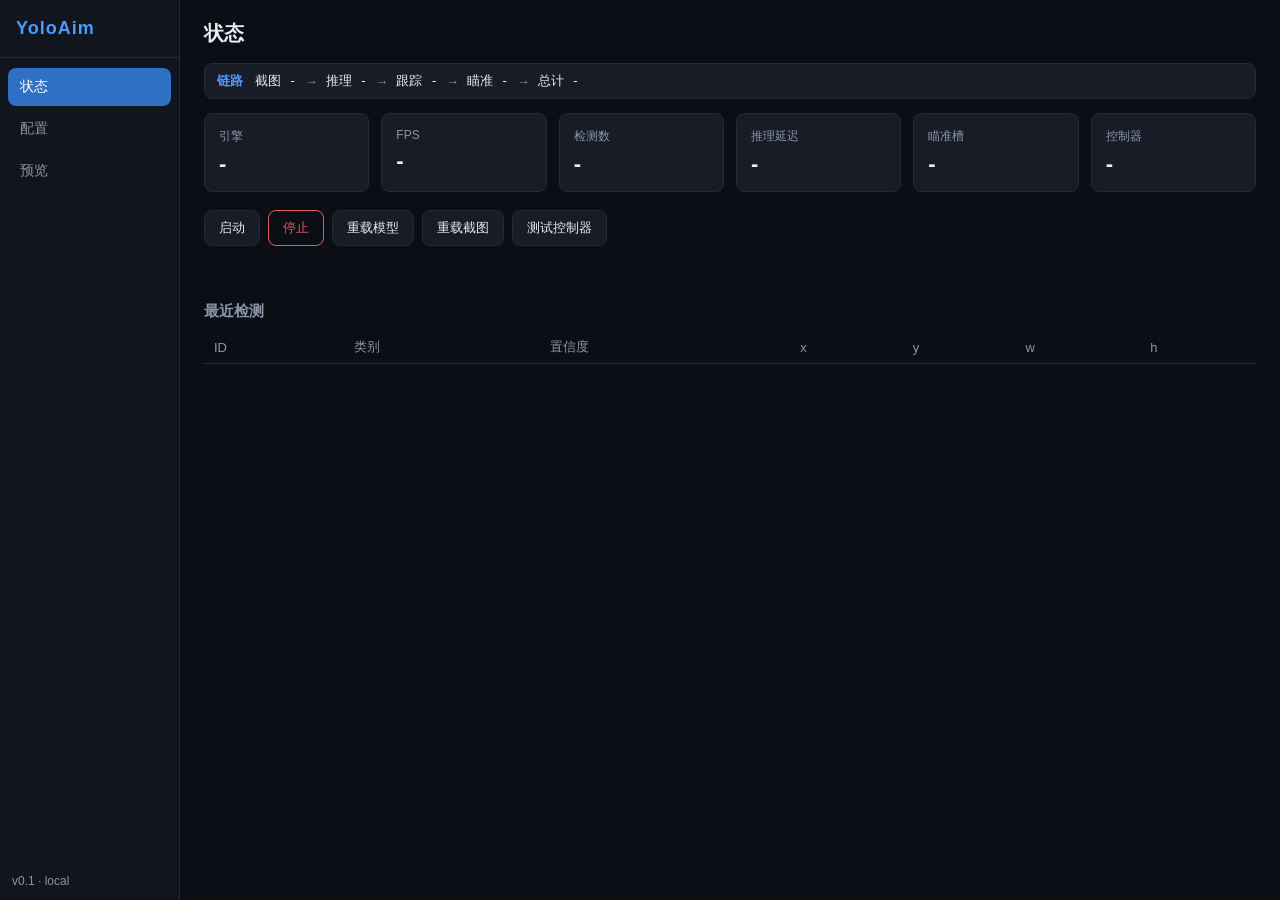
==== commit f62e1e30: "feat: full pipeline latency display (grab->infer->track->aim->total) - FramePipeline: per-stage timi" ====
--- a/standalone/webui/index.html
+++ b/standalone/webui/index.html
@@ -20,6 +20,18 @@
 <main class="content">
   <section id="page-status" class="page active">
     <h2>状态</h2>
+    <div class="pipeline-bar" id="pipeline-bar">
+      <span class="pipe-label">链路</span>
+      <span class="pipe-step" id="p-grab">截图 -</span>
+      <span class="pipe-arrow">→</span>
+      <span class="pipe-step" id="p-infer">推理 -</span>
+      <span class="pipe-arrow">→</span>
+      <span class="pipe-step" id="p-track">跟踪 -</span>
+      <span class="pipe-arrow">→</span>
+      <span class="pipe-step" id="p-aim">瞄准 -</span>
+      <span class="pipe-arrow">→</span>
+      <span class="pipe-step" id="p-total">总计 -</span>
+    </div>
     <div class="cards">
       <div class="card"><div class="card-label">引擎</div><div id="st-running" class="card-value">-</div></div>
       <div class="card"><div class="card-label">FPS</div><div id="st-fps" class="card-value">-</div></div>
@@ -44,9 +56,23 @@
   </section>
 
   <section id="page-config" class="page">
+    <div class="pipeline-bar" id="pipeline-bar-cfg">
+      <span class="pipe-label">链路</span>
+      <span class="pipe-step" id="pg-grab">截图 -</span>
+      <span class="pipe-arrow">→</span>
+      <span class="pipe-step" id="pg-infer">推理 -</span>
+      <span class="pipe-arrow">→</span>
+      <span class="pipe-step" id="pg-track">跟踪 -</span>
+      <span class="pipe-arrow">→</span>
+      <span class="pipe-step" id="pg-aim">瞄准 -</span>
+      <span class="pipe-arrow">→</span>
+      <span class="pipe-step" id="pg-total">总计 -</span>
+    </div>
     <div class="page-head">
       <h2>配置</h2>
       <div class="page-actions">
+        <button id="btn-import-obs" class="btn">导入 OBS 场景…</button>
+        <input type="file" id="file-import-obs" accept=".json" hidden>
         <button id="btn-save" class="btn primary">保存并应用</button>
         <button id="btn-reload" class="btn">重新载入</button>
       </div>
@@ -56,10 +82,18 @@
 
   <section id="page-preview" class="page">
     <h2>预览</h2>
+    <p class="hint">点击图像取准星颜色 → 自动写入 crosshair_manual 并启用</p>
+    <div id="pick-bar">
+      <span id="pick-swatch"></span>
+      <span id="pick-rgb">-</span>
+      <button id="btn-pick-apply" class="btn" disabled>应用到准星</button>
+    </div>
     <img id="preview-img" alt="预览">
   </section>
 </main>
 
+<script src="js/labels.js"></script>
+<script src="js/config_meta.js"></script>
 <script src="js/app.js"></script>
 </body>
 </html>
--- a/standalone/webui/css/app.css
+++ b/standalone/webui/css/app.css
@@ -66,6 +66,17 @@
 .page-head { display: flex; justify-content: space-between; align-items: center; margin-bottom: 16px; }
 .page-actions { display: flex; gap: 8px; }
 
+/* ---- 链路显示 ---- */
+.pipeline-bar {
+  display: flex; align-items: center; gap: 8px; flex-wrap: wrap;
+  background: var(--card); border: 1px solid var(--border);
+  border-radius: var(--radius); padding: 8px 12px; margin-bottom: 14px;
+  font-size: 13px;
+}
+.pipe-label { color: var(--accent); font-weight: 600; margin-right: 4px; }
+.pipe-step { color: var(--text); font-family: Consolas, monospace; }
+.pipe-arrow { color: var(--muted); }
+
 /* ---- 卡片 ---- */
 .cards { display: grid; grid-template-columns: repeat(auto-fill, minmax(150px, 1fr)); gap: 12px; }
 .card {
@@ -92,7 +103,7 @@
 .btn.primary { background: var(--accent2); border-color: var(--accent2); color: #fff; }
 .btn.danger { background: transparent; border-color: var(--danger); color: var(--danger); }
 .controls { display: flex; gap: 8px; margin: 18px 0; flex-wrap: wrap; }
-.msg { font-size: 13px; color: var(--muted); min-height: 18px; margin: 8px 0; }
+.msg { font-size: 13px; color: var(--muted); min-height: 18px; margin: 8px 0; white-space: pre-line; }
 .msg.err { color: var(--danger); }
 .msg.ok { color: var(--ok); }
 
@@ -100,6 +111,21 @@
 table { width: 100%; border-collapse: collapse; font-size: 13px; }
 th, td { text-align: left; padding: 7px 10px; border-bottom: 1px solid var(--border); }
 th { color: var(--muted); font-weight: 500; }
+
+/* ---- 配置页 tab + 槽选择 ---- */
+.page-tabs { display: flex; gap: 4px; flex-wrap: wrap; margin-bottom: 14px; }
+.page-tab {
+  background: var(--bg2);
+  border: 1px solid var(--border);
+  color: var(--muted);
+  border-radius: 6px;
+  padding: 7px 12px;
+  font-size: 13px;
+  cursor: pointer;
+}
+.page-tab:hover { color: var(--text); }
+.page-tab.active { background: var(--accent2); border-color: var(--accent2); color: #fff; }
+.slot-bar { display: flex; align-items: center; gap: 6px; margin-bottom: 12px; font-size: 13px; color: var(--muted); flex-wrap: wrap; }
 
 /* ---- 配置表单 ---- */
 .section {
@@ -124,7 +150,7 @@
 .sec-body { padding: 12px 14px; display: grid; grid-template-columns: repeat(auto-fill, minmax(280px, 1fr)); gap: 10px 18px; }
 .field { display: flex; flex-direction: column; gap: 4px; }
 .field label { font-size: 12px; color: var(--muted); }
-.field input[type="number"], .field input[type="text"] {
+.field input[type="number"], .field input[type="text"], .field select {
   background: var(--bg2);
   border: 1px solid var(--border);
   color: var(--text);
@@ -133,6 +159,18 @@
   font-size: 13px;
   width: 100%;
 }
+.field select { cursor: pointer; }
+.field select option { background: var(--bg2); color: var(--text); }
+.slider-row { display: flex; align-items: center; gap: 10px; }
+.slider-row input[type="range"] { flex: 1; accent-color: var(--accent); background: none; border: none; padding: 0; }
+.slider-num { width: 72px !important; text-align: right; font-family: Consolas, monospace; }
+.checkbox-group { display: flex; flex-direction: column; gap: 4px; }
+.group-label { font-size: 12px; color: var(--muted); }
+.checkboxes { display: flex; flex-wrap: wrap; gap: 4px 14px; }
+.checkbox-item { display: flex; align-items: center; gap: 5px; font-size: 13px; cursor: pointer; }
+.model-row { display: flex; gap: 6px; }
+.model-row select { flex: 1; }
+.model-row .btn { flex-shrink: 0; }
 .field input:focus { outline: none; border-color: var(--accent); }
 .field.checkbox { flex-direction: row; align-items: center; gap: 8px; }
 .field.checkbox label { color: var(--text); font-size: 13px; }
@@ -155,4 +193,14 @@
   border: 1px solid var(--border);
   border-radius: var(--radius);
   background: #000;
-}
+  cursor: crosshair;
+}
+.hint { font-size: 12px; color: var(--muted); margin-bottom: 10px; }
+#pick-bar { display: flex; align-items: center; gap: 10px; margin-bottom: 10px; }
+#pick-swatch {
+  width: 28px; height: 28px;
+  border: 1px solid var(--border);
+  border-radius: 6px;
+  background: #000;
+}
+#pick-rgb { font-size: 13px; color: var(--muted); font-family: Consolas, monospace; }
